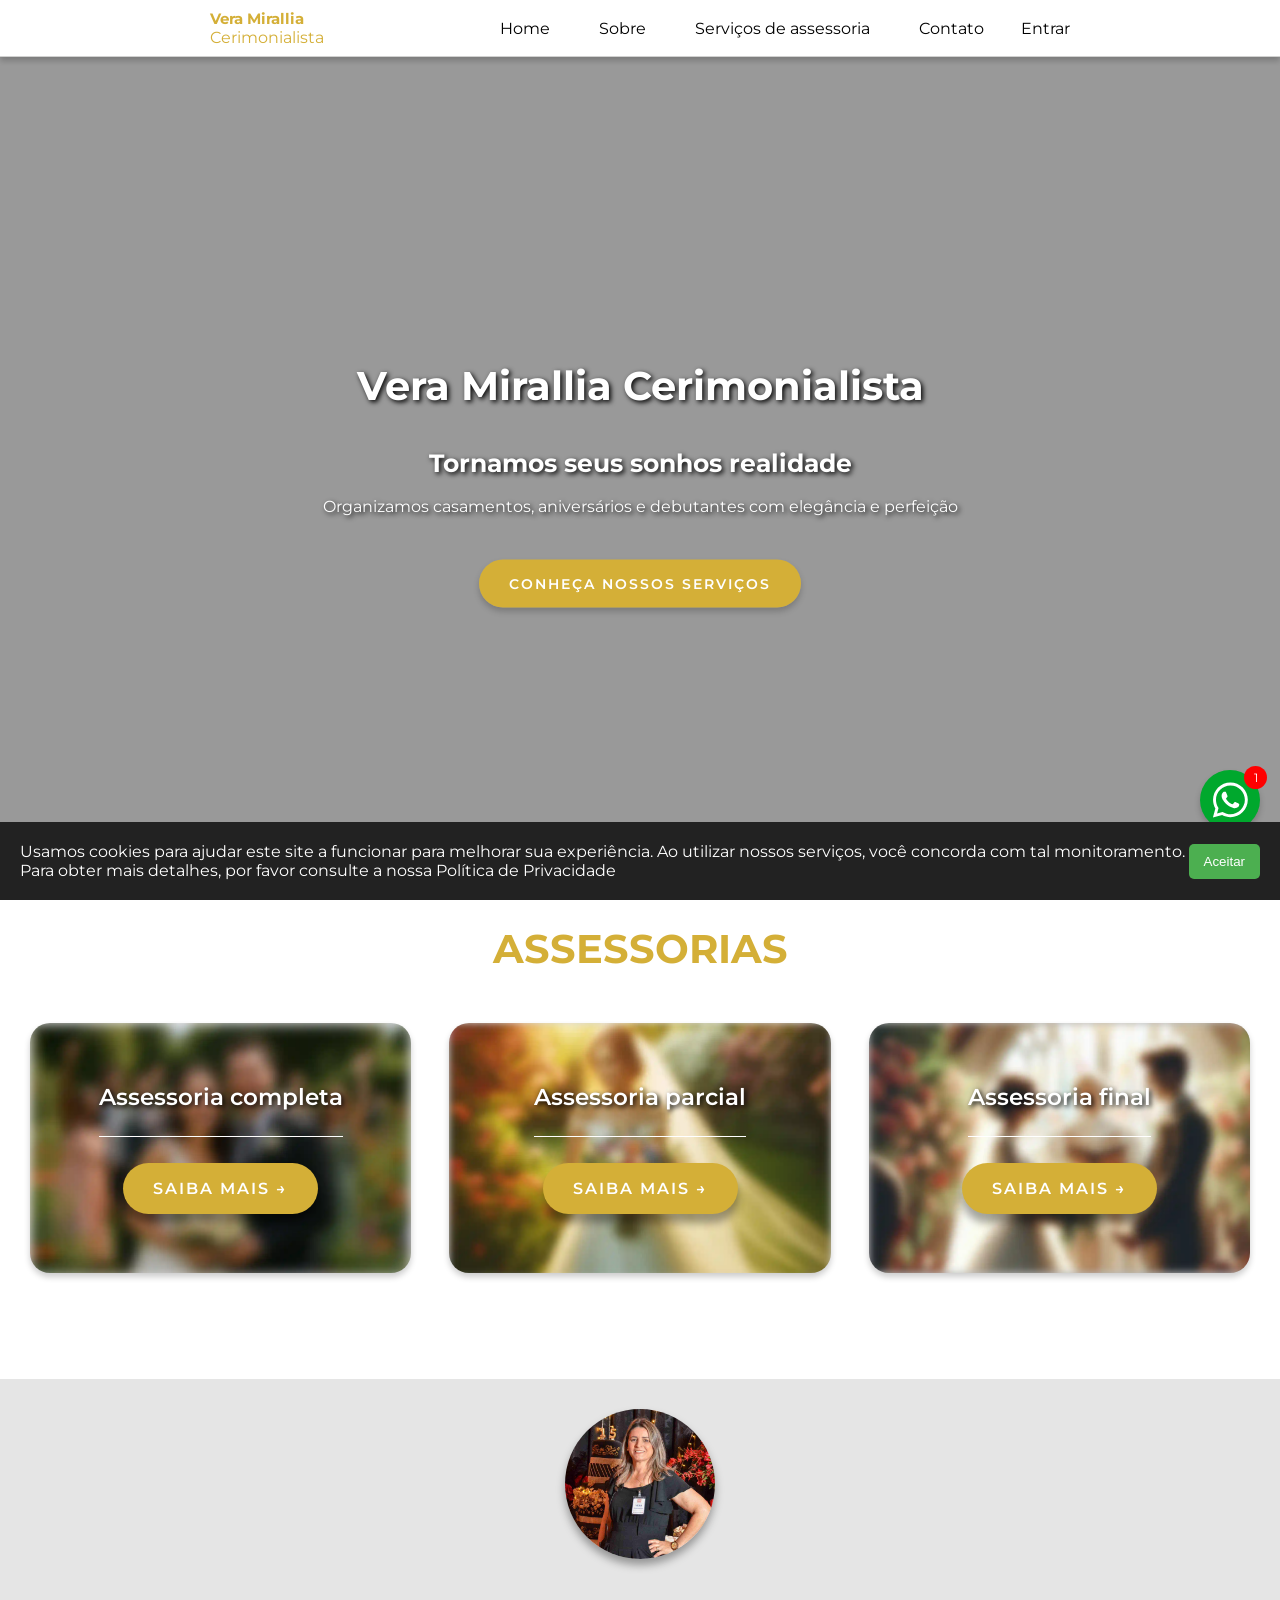
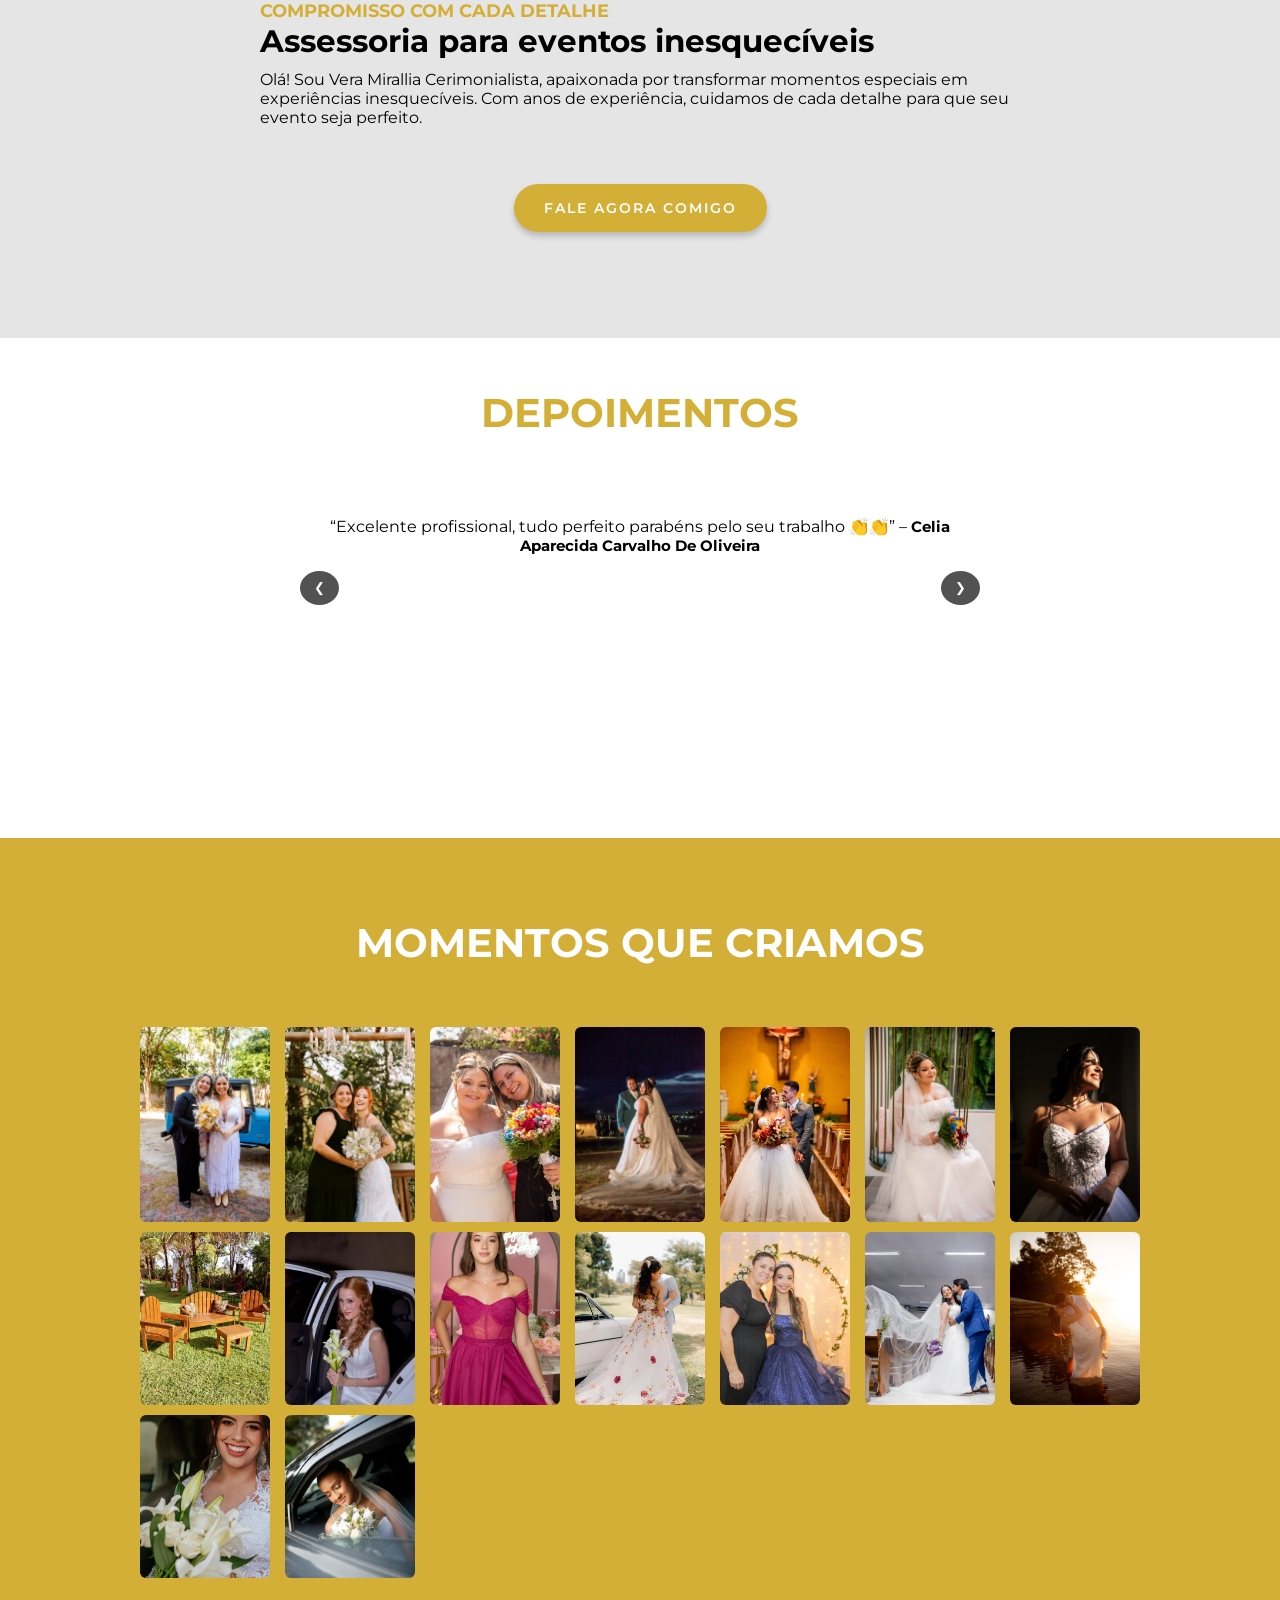
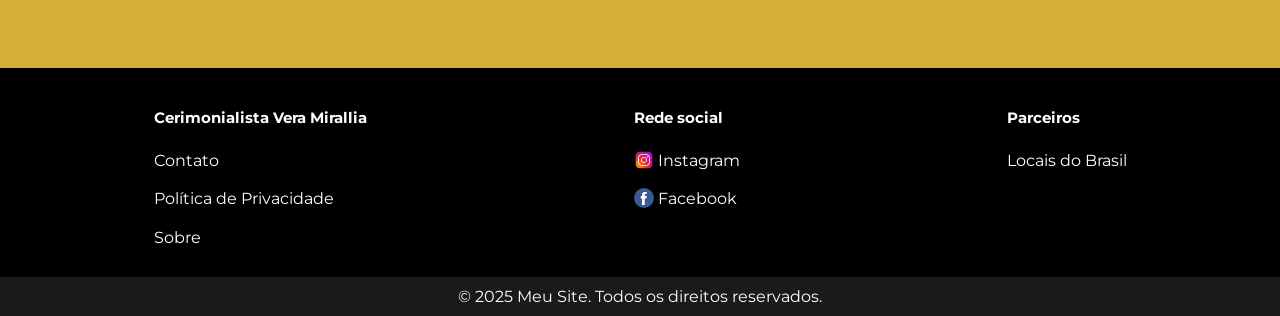
==== index.html @ 5ab693b9 "Upload via Cloudflare Worker" ====
<html lang="pt-BR"><head>
    <meta charset="UTF-8">
    <meta name="viewport" content="width=device-width, initial-scale=1.0">
    <title>Vera Mirallia Cerimonialista</title>
    <meta name="description" content="Cerimonialista Vera Mirallia. Cerimonialista Presidente Prudente - SP e região">
    <link rel="preconnect" href="https://fonts.googleapis.com">
    <link rel="preconnect" href="https://fonts.gstatic.com" crossorigin="">
    <link href="https://fonts.googleapis.com/css2?family=Cormorant+Garamond:ital,wght@0,700;1,700&amp;family=Montserrat:ital,wght@0,100..900;1,100..900&amp;display=swap" rel="stylesheet">
    <link rel="icon" href="/src/img/favicon.ico">
    <!-- Link para CSS externo -->
    <!-- <link rel="stylesheet" href="style.css"> -->
    <style>
        /* Reset básico */
        * {
            margin: 0;
            padding: 0;
            box-sizing: border-box;
            outline: 0;
            -webkit-tap-highlight-color: transparent;

        }

        a {
            text-decoration: none;
        }

        button {
            cursor: pointer;
        }



        body {
            font-family: "Montserrat", sans-serif;
            background: #fff;
            font-size-adjust: 0.52;
        }

        /* ====== NAVBAR ====== */
        header {
            border-bottom: solid #d1d1d0 1px;
            box-shadow: 0 4px 6px rgba(0, 0, 0, 0.2);
        }

        .navbar {
            color: #d4af37;
            background-color: #fff;
            display: flex;
            align-items: center;
            justify-content: space-between;
            padding: 9px 20px;
            position: sticky;
            top: 0;
            z-index: 2;
            max-width: 900px;
            margin: auto;
        }

        /* LOGO */
        .logo {
            font-size: 16px;
            width: 190px;
            color: #d4af37;
        }

        .logo b {
            display: block;
        }

        /* MENU LINKS */
        .menu {
            list-style: none;
            display: flex;
            gap: 25px;
        }

        .menu li a {
            color: #000;
            padding: 8px 12px;
        }

        .menu li a:hover {
            color: #d4af37;
            border-radius: 4px;
        }

        /* ÍCONE HAMBÚRGUER */
        .menu-icon {
            display: none;
            font-size: 28px;
            cursor: pointer;
            color: #000;
        }

        /* Checkbox oculto */
        #menu-toggle {
            display: none;
        }

        /* ====== MOBILE ====== */
        @media (max-width: 768px) {

            /* Esconde o menu padrão */
            .menu {
                position: absolute;
                top: 55px;
                left: 0;
                right: 0;
                background: #fff;
                flex-direction: column;
                gap: 0;
                display: none;
                box-shadow: 0px 9px 6px rgba(0, 0, 0, 0.3);
            }

            .menu li {
                padding: 15px;
                border-top: 1px solid #d6d6d6;
            }

            /* Mostra menu quando checkbox estiver marcado */
            #menu-toggle:checked+.menu-icon+.menu {
                display: flex;
            }

            /* Mostra o ícone hambúrguer */
            .menu-icon {
                display: block;
            }
        }






        .cards {
            display: flex;
            flex-direction: column;
            gap: 1cm;
            /* espaçamento entre cards */
            max-width: 1300px;
            margin: auto;
        }

        .cards div {
            width: 100%;
            height: 250px;
            box-shadow: 0 4px 6px rgba(0, 0, 0, 0.2);
        }





        .center {
            text-align: center;
        }

        .btn-saiba-mais {
            background-color: #d4af37;
            color: white;
            padding: 16px 30px;
            border-radius: 30px;
            text-decoration: none;
            font-weight: 600;
            border: none;
            box-shadow: 0 9px 9px rgb(0 0 0 / 35%);
            letter-spacing: 2px;
        }

        .btn {
            padding: 10px;
            border: solid #ffffff 3px;
            color: #fff;
            width: 250px;
            letter-spacing: 2px;
        }

        .btn-default {
            background-color: #d4af37;
            color: white;
            padding: 16px 30px;
            border-radius: 30px;
            text-decoration: none;
            font-weight: 600;
            box-shadow: 0 4px 6px rgba(0, 0, 0, 0.2);
            font-size: 14px;
            letter-spacing: 2px;
        }

        .cards div:nth-child(1) {
            background-color: rgb(240, 240, 240);
        }

        .cards div:nth-child(2) {
            background-color: rgb(219, 219, 219);
        }

        .cards div:nth-child(3) {
            background-color: rgb(187, 187, 187);
        }






        .btn-fixo {
            position: fixed;
            bottom: 70px;
            right: 20px;
            background-color: #00a82d;
            color: white;
            border: none;
            border-radius: 50%;
            width: 60px;
            height: 60px;
            font-size: 24px;
            box-shadow: 0 4px 6px rgba(0, 0, 0, 0.2);
            cursor: pointer;
            transition: background-color 0.3s ease;
            z-index: 2;
        }

        .btn-fixo img {
            margin: 10px auto auto auto;
            display: block;
        }

        .assessorias {

            padding: 30px;
            padding-bottom: 106px;
        }

        .assessorias h2 {
            font-size: 2.6em;
            margin-bottom: 50px;
            color: #d4af37;
        }

        .assessoria-completa {
            background-image: url(/src/img/assessoria-completa.webp);
            background-size: cover;
            color: #fff;
            display: flex;
            flex-direction: column;
            justify-content: center;
            align-items: center;
            border-radius: 20px;
        }

        .assessoria-parcial {
            background-image: url(/src/img/assessoria-parcial.webp);
            background-size: cover;
            color: #fff;
            display: flex;
            flex-direction: column;
            justify-content: center;
            align-items: center;
            border-radius: 20px;
        }

        .assessoria-final {
            background-image: url(/src/img/assessoria-final.webp);
            background-size: cover;
            color: #fff;
            display: flex;
            flex-direction: column;
            justify-content: center;
            align-items: center;
            border-radius: 20px;
        }

        .assessoria-completa h3,
        .assessoria-parcial h3,
        .assessoria-final h3 {
            border-bottom: solid #fff 1px;
            padding-bottom: 25px;
            margin-bottom: 26px;
            font-weight: 600;
            text-shadow: 2px 2px 5px rgb(0 0 0);
            font-size: 24px;
        }

        .slides {
            display: flex;
            transition: transform 0.5s ease-in-out;
            width: 100%;
        }

        .slider {
            width: 100%;
            max-width: 700px;
            overflow: hidden;
            position: relative;
            margin: auto;
            height: 500px;
        }

        .slider h2 {
            font-size: 2.6em;
            margin: 50px;
            color: #d4af37;
            text-align: center;
        }

        .review {
            min-width: 100%;
            padding: 30px;
            box-sizing: border-box;
            text-align: center;

        }

        /* Botões de navegação */
        .prev,
        .next {
            position: absolute;
            top: 50%;
            transform: translateY(-50%);
            background: rgb(0 0 0 / 68%);
            color: #fff;
            border: none;
            padding: 9px 14px 10px 14px;
            cursor: pointer;
            border-radius: 50%;
            z-index: 1;
        }

        .prev {
            left: 10px;
        }

        .next {
            right: 10px;
        }



        .portfolio {
            padding: 80px 10%;
            text-align: center;
            background-color: #d4af37;
        }

        .portfolio h2 {
            font-size: 2.6em;
            margin-bottom: 50px;
            color: #fff;
        }

        .portfolio-grid {
            display: grid;
            grid-template-columns: repeat(auto-fit, minmax(130px, 1fr));
            gap: 10px;
            padding: 10px;
            max-width: 1300px;
            margin: auto;
        }

        .portfolio-grid img {
            width: 130px;
            height: 100%;
            object-fit: cover;
            border-radius: 6px;
            cursor: pointer;
            transition: transform 0.2s, box-shadow 0.2s;
        }


        /* Lightbox (imagem ampliada) */
        .lightbox {
            display: none;
            position: fixed;
            z-index: 1000;
            top: 0;
            left: 0;
            width: 100%;
            height: 100%;
            background: rgba(0, 0, 0, 0.8);
            justify-content: center;
            align-items: center;
        }

        .lightbox img {
            max-width: 90%;
            max-height: 90%;
            border-radius: 10px;
            box-shadow: 0 0 25px rgba(0, 0, 0, 0.5);
        }

        /* Botão de fechar */
        .close {
            position: absolute;
            top: 30px;
            right: 40px;
            color: #fff;
            font-size: 40px;
            font-weight: bold;
            cursor: pointer;
            transition: color 0.2s;
        }

        .close:hover {
            color: #ff5050;
        }

        .ntf-wts {
            background-color: red;
            color: #fff;
            width: 23px;
            height: 23px;
            border-radius: 50%;
            font-size: 12px;
            display: flex;
            justify-content: center;
            align-items: center;
            top: -54px;
            right: -44px;
            position: relative;
            animation: chat_badge_in .5s cubic-bezier(.27, .9, .41, 1.28) 1 both;
        }

        @keyframes chat_badge_in {
            0% {
                opacity: 0;
                transform: translate3d(0, 50px, 0)
            }

            to {
                opacity: 1;
                transform: translateZ(0)
            }
        }


        /* The Modal (background) */
        .modal {
            display: none;
            /* Hidden by default */
            position: fixed;
            z-index: 1;
            left: 0;
            top: 0;
            width: 100%;
            height: 100%;
            overflow: auto;
            background-color: rgba(0, 0, 0, 0.5);
            /* Black with opacity */
        }

        /* Modal Content */
        .modal-content {
            background-color: #ede5dc;
            background-image: url(/src/img/fundo-whatsapp_11zon.webp);
            margin: calc(100% + 182px) auto;
            width: 80%;
            max-width: 500px;
            border-radius: 8px;
            padding-bottom: 2px;
            border-bottom-left-radius: 24px;
            border-bottom-right-radius: 24px;
        }

        .modal-head {
            height: 53px;
            background-color: #005e54;
            border-top-left-radius: 8px;
            border-top-right-radius: 8px;
            color: #fff;
            font-size: 20px;
            font-weight: 600;
            padding: 8px;
        }

        .modal-head strong {
            top: -8px;
            position: relative;
        }

        .modal-head img {}

        /* Close Button */
        .close-modal {
            color: #ffffff;
            float: right;
            font-weight: 400;
            cursor: pointer;
            font-size: 53px;
            line-height: 0.7;
        }

        #modal-whats a {
            background-color: #25d466;
            padding: 12px;
            border-radius: 20px;
            margin: 5px;
            color: #fff;
            font-weight: 600;
            align-items: center;
            display: flex;
        }

        .modal .msg {
            position: relative;
            min-width: 60px;
            max-width: calc(100% - 52px);
            padding: 13px 16px;
            margin: 0 18px 16px;
            border-radius: 14px;
            background: #fff;
            color: #877d7d;
            filter: drop-shadow(0 1px 2px rgba(0, 0, 0, .3));
            transform-origin: 0 50%;
            animation: msg_show .25s cubic-bezier(0, 0, .60, 1.20) 12ms both;
        }



        .modal .msg:after {
            position: absolute;
            content: "";
            width: 0;
            height: 0;
            border-style: solid;
        }

        .modal .msg:after {
            border-width: 0 21px 21px 0;
            border-color: transparent #fff transparent transparent;
            top: 0;
            left: -11px;
        }


        @keyframes msg_show {
            0% {
                transform: scale3d(0, 0, 0)
            }

            to {
                transform: scaleX(1)
            }
        }


        /* videos */
        /* Div container com vídeo */
        .video-background {
            position: relative;
            width: 100%;
            height: 80vh;
            /* altura da tela */
            overflow: hidden;
        }

        /* O vídeo ocupa toda a área */
        .video-background video {
            position: absolute;
            top: 50%;
            left: 50%;
            min-width: 100%;
            min-height: 100%;
            width: auto;
            height: auto;
            transform: translate(-50%, -50%);
            z-index: 0;
            object-fit: cover;
            /* garante que o vídeo cubra tudo */
        }

        /* Conteúdo sobre o vídeo */
        .video-content {
            position: relative;
            z-index: 1;
            color: white;
            text-align: center;
            top: 50%;
            transform: translateY(-50%);
        }

        .video-content p {
            font-size: 1em;
            margin-bottom: 60px;
            color: #fff;
            text-shadow: 2px 2px 5px rgb(0 0 0);
        }

        .video-content h2,
        h1 {
            color: #fff;
            font-size: 1.6em;
            text-shadow: 2px 2px 5px rgb(0 0 0);
        }

        h1 {
            font-size: 2.6em;
        }

        /* Camada escura opcional para melhorar a legibilidade */
        .overlay {
            position: absolute;
            top: 0;
            left: 0;
            width: 100%;
            height: 100%;
            background: rgba(0, 0, 0, 0.4);
            z-index: 1;
        }


        @media screen and (min-width: 768px) {

            .cards {
                flex-direction: row;
            }

            .video-background {
                height: 93vh;
            }
        }

        .sobre {
            background-color: #e5e5e5;
            padding: 30px;
            padding-bottom: 106px;
        }

        .sobre h2 {
            font-size: 2em;
            margin-bottom: 10px;
        }

        .sobre h3 {
            color: #d4af37;

        }

        .sobre img {
            margin: auto;
            display: block;
            border-radius: 50%;
            margin-bottom: 40px;
            box-shadow: 0 6px 9px rgb(0 0 0 / 35%);
        }

        .sobre div {
            max-width: 761px;
            margin: auto;
        }

        .btn-center {
            margin: auto;
            display: table;
        }


        footer a img {
            position: relative;
            top: 4px
        }

        .footer {
            display: flex;
            flex-direction: column;
            background-color: #000;
            color: #fff;
            padding: 20px;
        }

        .footer a {
            color: #fff;
        }

        .footer .item {
            padding-top: 20px;
        }

        .footer ul {
            list-style: none;
            line-height: 2.4;
        }

        .footer strong {
            display: block;
            padding-bottom: 15px;
        }

        footer p {
            background-color: #1a1a1a;
            color: #fff;
            text-align: center;
            padding: 10px;
        }

        @media screen and (min-width: 768px) {

            .footer {
                display: flex;
                flex-direction: row;
                justify-content: space-around;
            }
        }

        /* btn whats */
        .modal {
            display: none;
            position: fixed;
            z-index: 1;
            left: 0;
            top: 0;
            width: 100%;
            height: 100%;
            overflow: auto;
            background-color: rgba(0, 0, 0, 0.5);
        }

        .modal-content {
            background-color: #ede5dc;
            background-image: url(/src/img/fundo-whatsapp_11zon.webp);
            margin: 70px auto;
            width: 80%;
            max-width: 500px;
            border-radius: 8px;
            padding-bottom: 2px;
            border-bottom-left-radius: 24px;
            border-bottom-right-radius: 24px;
        }

        .modal-head {
            height: 53px;
            background-color: #005e54;
            border-top-left-radius: 8px;
            border-top-right-radius: 8px;
            color: #fff;
            font-size: 20px;
            font-weight: 600;
            padding: 8px;
        }

        .modal .msg:after {
            border-width: 0 21px 21px 0;
            border-color: transparent #fff transparent transparent;
            top: 0;
            left: -11px;
        }

        .modal .msg:after {
            position: absolute;
            content: "";
            width: 0;
            height: 0;
            border-style: solid;
        }

        .modal .msg {
            position: relative;
            min-width: 60px;
            max-width: calc(100% - 52px);
            padding: 13px 16px;
            margin: 0 18px 16px;
            border-radius: 14px;
            background: #fff;
            color: #877d7d;
            filter: drop-shadow(0 1px 2px rgba(0, 0, 0, .3));
            transform-origin: 0 50%;
            animation: msg_show .25s cubic-bezier(0, 0, .60, 1.20) 12ms both;
        }

        #modal-whats a {
            background-color: #25d466;
            padding: 12px;
            border-radius: 20px;
            margin: 5px;
            color: #fff;
            font-weight: 600;
            align-items: center;
            display: flex;
        }

        .modal-head strong {
            top: -8px;
            position: relative;
        }

        .close-modal {
            color: #ffffff;
            float: right;
            font-weight: 400;
            cursor: pointer;
            font-size: 53px;
            line-height: 0.7;
        }

      


        .ntf-wts {
            background-color: red;
            color: #fff;
            width: 23px;
            height: 23px;
            border-radius: 50%;
            font-size: 12px;
            display: flex;
            justify-content: center;
            align-items: center;
            top: -54px;
            right: -44px;
            position: relative;
            animation: chat_badge_in .5s cubic-bezier(.27, .9, .41, 1.28) 1 both;
        }

        @keyframes msg_show {
            0% {
                transform: scale3d(0, 0, 0)
            }

            to {
                transform: scaleX(1)
            }
        }

          .dropdown-content {
            display: none;
            min-width: 120px;
            z-index: 1;
            list-style: none;
            background: #eeeeee;
        }

        .dropdown-content li {
            display: block;
            text-decoration: none;
            color: #000;
            cursor: pointer;
        }

        #dropdownButton {
            background: transparent;
            border: none;
            top: -2px;
            position: relative;
            padding: 14px;

        }

        #dropdownButton img {
            position: relative;
            top: 3px;
            left: -4px;
        }

        .abreviar {
            white-space: nowrap;
            overflow: hidden;
            text-overflow: ellipsis;
            max-width: 120px;
            display: inline-block;
        }

        #dropdownButton::after {
            color: #ccc;
            content: "\203a";
            transform: rotate(90deg);
            display: inline-block;
            margin-left: 12px;
            font-size: 21px;
            top: -3px;
            position: relative;
        }

        #login {
            padding: 0;
        }
      #login a {
    padding-left: 17px;
    margin: 9px;
    display: block;
}
        @media (min-width: 768px) {
            #login a{
                padding: 0;
                margin: 0;
            }
            .abreviar {
                max-width: 73px;
            }

            #dropdownButton {
                padding: 0;
            }

            #dropdownButton {
                top: -6px
            }

            .dropdown-content {
                position: absolute;
            }

            .dropdown-content li {
                padding: 10px;
            }
        }
    </style>
    <link rel="stylesheet" href="/src/css/edit.css" as="style" onload="this.onload=null;this.rel='stylesheet'">
    <noscript>
        <link rel="stylesheet" href="/src/css/edit.css">
    </noscript>
    <script src="https://accounts.google.com/gsi/client" async="" defer=""></script>

<!-- Google tag (gtag.js) -->
<script async="" src="https://www.googletagmanager.com/gtag/js?id=G-8GQM31RK63"></script>
<script>
  window.dataLayer = window.dataLayer || [];
  function gtag(){dataLayer.push(arguments);}
  gtag('js', new Date());

  gtag('config', 'G-8GQM31RK63');
</script>
</head>

<body>
    <!-- Cabeçalho do site -->
    <header>
        <nav class="navbar">
            <a href="/" class="logo" title="Vera Mirallia Cerimonialista"><b>Vera Mirallia</b>Cerimonialista</a>
            <input type="checkbox" id="menu-toggle">
            <label for="menu-toggle" class="menu-icon">☰</label>

            <ul class="menu">
                <li><a href="/">Home</a></li>
                <li><a href="/sobre">Sobre</a></li>
                <li><a href="/servicos-de-assessoria.html">Serviços de assessoria</a></li>
                <li><a href="/contato">Contato</a></li>
                <li id="login"><a href="/entrar?ref=/">Entrar</a></li>
            </ul>
        </nav>
    </header>

    <!-- Seção principal -->
    <main>

        <div class="video-background">
            <video autoplay="" muted="" loop="" playsinline="">
                <source src="/src/video/_1de667fe-02fa-46d3-9865-5813eb5f6408.mp4" type="video/mp4">
                Seu navegador não suporta vídeos em HTML5.
            </video>

            <div class="overlay"></div>

            <div class="video-content">
                <h1 class="">Vera Mirallia Cerimonialista</h1>
                <br>
                <br>
                <h2 class="">Tornamos seus sonhos realidade</h2>
                <br>
                <p class="">Organizamos casamentos, aniversários e debutantes com elegância e perfeição</p>
                <a href="/servicos-de-assessoria.html" title="Conheça nossos serviços" class="btn-default">CONHEÇA
                    NOSSOS
                    SERVIÇOS</a>
                <br>
            </div>
        </div>



        <section class="assessorias">
            <h2 class="center">ASSESSORIAS</h2>
            <div class="cards">
                <div class="assessoria-completa">
                    <h3 class="center">Assessoria completa</h3>
                    <a href="https://api.whatsapp.com/send/?phone=5518997762182&amp;text=Olá Vera Lucia Mirallia!. Tenho interesse em ASSESSORIA COMPLETA para meu evento. Podemos conversar?" target="_blank" title="Assessoria completa" class="btn-saiba-mais">SAIBA MAIS →</a>
                </div>
                <div class="assessoria-parcial">
                    <h3 class="center">Assessoria parcial</h3>
                    <a href="https://api.whatsapp.com/send/?phone=5518997762182&amp;text=Olá Vera Lucia Mirallia!. Tenho interesse em ASSESSORIA PARCIAL para meu evento. Podemos conversar?" target="_blank" title="Assessoria parcial" class="btn-saiba-mais">SAIBA MAIS →</a>
                </div>
                <div class="assessoria-final">
                    <h3 class="center">Assessoria final</h3>
                    <a href="https://api.whatsapp.com/send/?phone=5518997762182&amp;text=Olá Vera Lucia Mirallia!. Tenho interesse em ASSESSORIA FINAL para meu evento. Podemos conversar?" target="_blank" title="Assessoria final" class="btn-saiba-mais">SAIBA MAIS →</a>

                </div>
            </div>

        </section>
        <section class="sobre">
            <img src="/src/img/Vera Mirallia Cerimonialista.jpg" width="150" height="150" alt="Vera Mirallia Cerimonialista">
            <div>
                <h3>COMPROMISSO COM CADA DETALHE</h3>
                <h2>Assessoria para eventos inesquecíveis</h2>
                <p class="">Olá! Sou Vera Mirallia Cerimonialista, apaixonada por transformar momentos especiais em experiências inesquecíveis. Com anos de experiência, cuidamos de cada detalhe para que seu evento seja perfeito. </p>
            </div>

            <br><br><br>
            <a href="https://api.whatsapp.com/send/?phone=5518997762182&amp;text=Olá Vera Lucia Mirallia! Visitei seu site e queria mais informações sobre assessoria" target="_blank" title="FALE AGORA COMIGO" class="btn-default btn-center">FALE AGORA COMIGO</a>
        </section>

        <section class="slider">
            <h2>DEPOIMENTOS</h2>
            <div class="slides" id="slides" style="transform: translateX(-600%);">

                <div class="review">
                    <p>“Tive a felicidade de ter a Vera cuidando do meu casamento, e só tenho a agradecer! Desde o
                        início,
                        foi atenciosa, organizada e sempre pronta para nos orientar em cada detalhe. No grande dia, me
                        senti
                        totalmente tranquila, porque sabia que estava em boas mãos. Tudo saiu ainda melhor do que
                        sonhamos,
                        e isso se deve ao carinho e dedicação dela e de sua equipe. Recomendo de olhos fechados!” –
                        <b>Ana
                            Caroline Alves</b>
                    </p>
                </div>
                <div class="review">
                    <p>“A Vera é uma pessoa incrível ! Respeitou minhas vontades e deu dicas valiosas! Recebemos muitos
                        elogios do trabalho dela e toda sua equipe, desde a cordialidade com os convidados à organização
                        da
                        festa. Minhas amigas que ainda vão casar já querem ela como cerimonialista também! Sou muito
                        grata
                        pela parceria nesse momento tão único e especial!” – <b>Juliana Oliveira</b></p>
                </div>
                <div class="review">
                    <p>“Maravilhosa!!!!! Deus abençoe grandemente a vida da Vera, atenciosa do começo ao fim, ela fez
                        tudo e
                        mais um pouco. Não tenho palavras para expressar o tamanho da minha gratidão por toda ajuda, a
                        equipe é impecável! É a melhor que temos. 🥰🤍” – <b>Stephanie Dias</b></p>
                </div>
                <div class="review">
                    <p>“Vera é maravilhosa, obrigada por todo carinho comigo e com minha família, ocorreu tudo como
                        planejado graças a sua organização com os os colaboradores e com roteiro super organizado, sem
                        nenhuma dor de cabeça para os noivos pudessem aproveitar o máximo !
                        Trabalho maravilhoso super recomendo ❤️” – <b>Edimara Goncalves</b></p>
                </div>
                <div class="review">
                    <p>“Maravilhoso!! Amei!! Cada detalhe da experiência de uma noiva com recepção, acolhimento e
                        entrada!!
                        Obrigado pelo carinho e atenção de um dia especial que ficará guardado para sempre em nossos
                        corações!!🎊✨️🎉🥰❤️❤️❤️❤️💯” – <b>Mayla Figueiredo</b></p>
                </div>
                <div class="review">
                    <p>“Eu e meu marido indicamos a Vera com certeza, pelo seu comprometimento com nós cliente,
                        prestativa e
                        com ideias novas para a cerimônia!! Sua equipe é responsável do começo ao final da festa meus
                        convidados elogiaram o trabalho da equipe e vcs tem um diferencial com cuidados pessoal com nós
                        os
                        noivos sempre prezando pela nossa aparência e bem estar !! Muito obrigada bjos Rosilaine e
                        Hilário
                        ♥️🙏🏻” – <b>Rosilaine Aparecida Scatolon de Oliveira</b></p>
                </div>
                <div class="review">
                    <p>“Excelente profissional, tudo perfeito parabéns pelo seu trabalho 👏👏” –
                        <b>Celia Aparecida Carvalho De Oliveira</b>
                    </p>
                </div>

            </div>
            <button class="prev" onclick="prevSlide()">❮</button>
            <button class="next" onclick="nextSlide()">❯</button>
        </section>

        <script>
            const slides = document.getElementById('slides');
            const totalSlides = slides.children.length;
            let index = 0;

            function showSlide(i) {
                slides.style.transform = `translateX(-${i * 100}%)`;
            }

            function nextSlide() {
                index = (index + 1) % totalSlides;
                showSlide(index);
            }

            function prevSlide() {
                index = (index - 1 + totalSlides) % totalSlides;
                showSlide(index);
            }

            // Scroll automático a cada 3 segundos
            let autoSlide = setInterval(nextSlide, 3000);

            // Pausar ao passar o mouse
            const slider = document.querySelector('.slider');
            slider.addEventListener('mouseenter', () => clearInterval(autoSlide));
            slider.addEventListener('mouseleave', () => {
                autoSlide = setInterval(nextSlide, 3000);
            });
        </script>

        <section class="portfolio">
            <h2>MOMENTOS QUE CRIAMOS</h2>
            <div class="portfolio-grid">
                <span><img src="/src/img/eventos/evento-1.jfif" loading="lazy" alt="Evento 1"></span>
                <span><img src="/src/img/eventos/evento-2.jfif" loading="lazy" alt="Evento 2"></span>
                <span><img src="/src/img/eventos/evento-3.jfif" loading="lazy" alt="Evento 3"></span>
                <span><img src="/src/img/eventos/evento-4.jfif" loading="lazy" alt="Evento 4"></span>
                <span><img src="/src/img/eventos/evento-5.jfif" loading="lazy" alt="Evento 5"></span>
                <span><img src="/src/img/eventos/evento-6.jfif" loading="lazy" alt="Evento 6"></span>
                <span><img src="/src/img/eventos/evento-7.jpg" loading="lazy" alt="Evento 7"></span>
                <span><img src="/src/img/eventos/evento-8.webp" loading="lazy" alt="Evento 8"></span>
                <span><img src="/src/img/eventos/evento-9.webp" loading="lazy" alt="Evento 9"></span>
                <span><img src="/src/img/eventos/evento-10.webp" loading="lazy" alt="Evento 10"></span>
                <span><img src="/src/img/eventos/evento-11.webp" loading="lazy" alt="Evento 11"></span>
                <span><img src="/src/img/eventos/evento-12.webp" loading="lazy" alt="Evento 12"></span>
                <span><img src="/src/img/eventos/evento-13.webp" loading="lazy" alt="Evento 13"></span>
                <span><img src="/src/img/eventos/evento-14.jpg" loading="lazy" alt="Evento 14"></span>
                <span><img src="/src/img/eventos/evento-15.webp" loading="lazy" alt="Evento 15"></span>
                <span><img src="/src/img/eventos/evento-16.jpg" loading="lazy" alt="Evento 16"></span>
        </div></section>
        <!-- Lightbox -->
        <div class="lightbox" id="lightbox">
            <span class="close" id="close">×</span>
            <img id="lightbox-img" src="" alt="Imagem ampliada">
        </div>
        <script>
            function EventoFotos() {
                const images = document.querySelectorAll('.portfolio-grid img');
                const lightbox = document.getElementById('lightbox');
                const lightboxImg = document.getElementById('lightbox-img');
                const closeBtn = document.getElementById('close');

                images.forEach(img => {
                    img.addEventListener('click', () => {
                        lightbox.style.display = 'flex';
                        lightboxImg.src = img.src;//.replace('/300/200', '/1200/800'); // versão maior
                    });
                });

                closeBtn.addEventListener('click', () => {
                    lightbox.style.display = 'none';
                });

                lightbox.addEventListener('click', (e) => {
                    if (e.target === lightbox) {
                        lightbox.style.display = 'none';
                    }
                });
            }
            EventoFotos();
        </script>

    </main>
    <div id="modal-whats" class="modal">
        <!-- Modal content -->
        <div class="modal-content">
            <div class="modal-head">
                <img src="/src/img/whatsapp_btn.svg" loading="lazy" alt="WhatsApp Chat" width="35" height="35"><strong>
                    WhatsApp</strong>
                <span class="close-modal">×</span>
            </div>
            <br>
            <p class="msg">Olá! Vamos falar sobre seu evento?</p>
            <a href="https://api.whatsapp.com/send/?phone=5518997762182&amp;text=Olá Vera Lucia Mirallia! Visitei seu site e queria mais informações sobre assessoria" title="Falar agora no Whatsapp" target="_blank">
                <img src="/src/img/whatsapp_btn.svg" loading="lazy" alt="WhatsApp Chat" width="35" height="35">
                &nbsp;Falar agora no Whatsapp
            </a>
        </div>
    </div>
    <div id="btn-whatsapp" class="btn-fixo">
        <img src="/src/img/whatsapp_btn.svg" loading="lazy" width="40" height="40" alt="Enviar WhatsApp">
    </div>
    <div id="editor" class="modal-edit" data-pagina="index.html" style="display: none;">
        <div class="modal-edit-content">
            <textarea rows="20" id="textEdit"></textarea>
            <label>&nbsp;&nbsp;&nbsp;Visualização:</label>
            <div id="visualizacao" style="margin:10px;"></div>
            <br><br>
            <div class="btn-container">
                <button type="button" class="btn-cancelar" onclick="Cancelar()">Cancelar</button>
                <button type="button" class="btn-atualizar" id="Atualizar">Atualizar</button>
            </div>
        </div>
    </div>
    <button type="button" class="btn-salvar" id="salvar" style="">Salvar alteração</button>
    <script type="module">
        import { AtualizarConteudo } from '/src/js/a-teste-edit-module.js';

        (async () => {
            await AtualizarConteudo();
        })();
    </script>
    <script src="/src/js/a-teste-edit.js"></script>
    <!-- Rodapé -->
    <footer>
        <div class="footer">
            <div class="item">
                <strong>Cerimonialista Vera Mirallia</strong>
                <ul>
                    <li>
                        <a href="/contato" title="Contato">Contato</a>
                    </li>
                    <li>
                        <a href="/politica-de-privacidade" title="Política de Privacidade">Política de Privacidade</a>
                    </li>
                    <li>
                        <a href="/sobre" title="Sobre">Sobre</a>
                    </li>
                </ul>
            </div>
            <div class="item">
                <strong>Rede social</strong>
                <ul>
                    <li>
                        <a href="https://www.instagram.com/mirallia.cerimonialista" target="_blank" title="Instagram">
                            <img src="/src/img/instagram_icon.svg" loading="lazy" width="20" height="20" alt="Instagram">
                            Instagram</a>
                    </li>
                    <li>
                        <a href="https://www.facebook.com/vera.mirallia/" target="_blank" title="Facebook">
                            <img src="/src/img/facebook.svg" loading="lazy" width="20" height="20" alt="Facebook">
                            Facebook
                        </a>
                    </li>
                </ul>
            </div>
            <div class="item">
                <strong>Parceiros</strong>
                <ul>
                    <li>
                        <a href="https://www.locaisdobrasil.com.br" target="_blank" title="Locais do Brasil">
                            Locais do Brasil</a>
                    </li>
                </ul>
            </div>
        </div>
        <p>© 2025 Meu Site. Todos os direitos reservados.</p>
    </footer>
    <script src="/src/js/script.js"></script>
<style>
    #cookieModal {
      position: fixed;
      bottom: 0;
      left: 0;
      width: 100%;
      background: #222;
      color: #fff;
      padding: 20px;
      display: none;
      justify-content: space-between;
      align-items: center;
      z-index: 9999;
    }
#cookieModal a{
    color: #fff;
}
    #cookieModal button {
      background: #4CAF50;
      border: none;
      padding: 10px 15px;
      color: white;
      cursor: pointer;
      border-radius: 5px;
    }
  </style>
<div id="cookieModal" style="display: none;">
  <span>Usamos cookies para ajudar este site a funcionar para melhorar sua experiência. Ao utilizar nossos serviços, você concorda com tal monitoramento. Para obter mais detalhes, por favor consulte a nossa <a href="/politica-de-privacidade" title="Política de Privacidade">Política de Privacidade</a></span>
  <button id="acceptCookies">Aceitar</button>
</div>
<script>
  // Função para criar cookie
  function setCookie(name, value, days) {
    let expires = "";
    if (days) {
      let date = new Date();
      date.setTime(date.getTime() + (days * 24 * 60 * 60 * 1000));
      expires = "; expires=" + date.toUTCString();
    }
    document.cookie = name + "=" + value + "; path=/" + expires;
  }

  // Função para ler cookie
  function getCookie(name) {
    let nameEQ = name + "=";
    let ca = document.cookie.split(';');
    for(let i = 0; i < ca.length; i++) {
      let c = ca[i].trim();
      if (c.indexOf(nameEQ) === 0) return c.substring(nameEQ.length);
    }
    return null;
  }

  // Verifica se já aceitou
  window.onload = function() {
    if (!getCookie("cookies_accepted")) {
      document.getElementById("cookieModal").style.display = "flex";
    }
  }

  // Clique no botão
  document.getElementById("acceptCookies").onclick = function() {
    setCookie("cookies_accepted", "true", 365);
    document.getElementById("cookieModal").style.display = "none";
  }
</script>




</body></html>
---- src/css/edit.css ----
.modal-edit {
      display: none;
      position: fixed;
      z-index: 2;
      left: 0;
      top: 0;
      width: 100%;
      height: 100%;
      overflow: auto;
      background-color: rgba(0, 0, 0, 0.5);
  }

  .modal-edit-content {
      background-color: #ede5dc;
      margin: 70px auto;
      width: 100%;
      height: auto;
      max-width: 600px;
      border-radius: 3px;
      padding-bottom: 2px;
      position: relative;

  }

  .modal-edit textarea {
      width: calc(100% - 20px);
      margin: 10px;
  }

  .btn-edit {
      border: solid gray 1px;
      background: #fffcfc;
      border-radius: 20px;
      cursor: pointer;
      padding: 5px;
      margin: 0;
      height: 37px;
          width: 37px;
      line-height: 0;
      position: absolute;
  }



  .btn-edit img {
      pointer-events: none;
  }

  .btn-container {
      position: absolute;
      bottom: 10px;
      left: 10px;
      display: flex;
      justify-content: space-between;
      width: calc(100% - 20px);
  }

  .btn-cancelar {
      background-color: rgb(241, 59, 59);
      color: #fff;
      padding: 10px;
      border: none;
      border-radius: 5px;
  }

  .btn-salvar {
      position: fixed;
      width: 134px;
      bottom: 20px;
      left: 50%;
      transform: translateX(-50%);
      background-color: rgb(3, 143, 66);
      color: #fff;
      padding: 10px;
      border: none;
      border-radius: 5px;
          z-index: 99999;
      display: none;
  }

  .btn-atualizar {
      background-color: rgb(0, 119, 230);
      color: #fff;
      padding: 10px;
      border: none;
      border-radius: 5px;
  }

  .portfolio-grid div {
      background: #fff;
      border-radius: 73px;
      height: 121px;
      width: 121px;
      margin: auto;
      cursor: pointer;
  }

  .portfolio-grid span {
      position: relative;
  }

  .portfolio-grid button {
      position: absolute;
      top: 8px;
      right: 8px;
      width: 40px;
      height: 40px;
      font-size: 18px;
      border-radius: 50px;
      border: none;
      box-shadow: 0 6px 9px rgb(0 0 0 / 35%);
  }

  .upload-btn {
      background-image: url(/src/img/add-photo.svg);
      width: 100px;
      height: 100px;
      display: block;
      background-repeat: no-repeat;
      background-size: cover;
      margin: auto;
      position: relative;
      top: 11px;
      cursor: pointer;
  }

  .btn-enviar-foto {
      background-image: url(/src/img/save.svg);
      background-repeat: no-repeat;
      background-size: cover;
      width: 100px;
      height: 100px;
      background-color: transparent;
      border: none;
  }
---- src/css/edit.css ----
.modal-edit {
      display: none;
      position: fixed;
      z-index: 2;
      left: 0;
      top: 0;
      width: 100%;
      height: 100%;
      overflow: auto;
      background-color: rgba(0, 0, 0, 0.5);
  }

  .modal-edit-content {
      background-color: #ede5dc;
      margin: 70px auto;
      width: 100%;
      height: auto;
      max-width: 600px;
      border-radius: 3px;
      padding-bottom: 2px;
      position: relative;

  }

  .modal-edit textarea {
      width: calc(100% - 20px);
      margin: 10px;
  }

  .btn-edit {
      border: solid gray 1px;
      background: #fffcfc;
      border-radius: 20px;
      cursor: pointer;
      padding: 5px;
      margin: 0;
      height: 37px;
          width: 37px;
      line-height: 0;
      position: absolute;
  }



  .btn-edit img {
      pointer-events: none;
  }

  .btn-container {
      position: absolute;
      bottom: 10px;
      left: 10px;
      display: flex;
      justify-content: space-between;
      width: calc(100% - 20px);
  }

  .btn-cancelar {
      background-color: rgb(241, 59, 59);
      color: #fff;
      padding: 10px;
      border: none;
      border-radius: 5px;
  }

  .btn-salvar {
      position: fixed;
      width: 134px;
      bottom: 20px;
      left: 50%;
      transform: translateX(-50%);
      background-color: rgb(3, 143, 66);
      color: #fff;
      padding: 10px;
      border: none;
      border-radius: 5px;
          z-index: 99999;
      display: none;
  }

  .btn-atualizar {
      background-color: rgb(0, 119, 230);
      color: #fff;
      padding: 10px;
      border: none;
      border-radius: 5px;
  }

  .portfolio-grid div {
      background: #fff;
      border-radius: 73px;
      height: 121px;
      width: 121px;
      margin: auto;
      cursor: pointer;
  }

  .portfolio-grid span {
      position: relative;
  }

  .portfolio-grid button {
      position: absolute;
      top: 8px;
      right: 8px;
      width: 40px;
      height: 40px;
      font-size: 18px;
      border-radius: 50px;
      border: none;
      box-shadow: 0 6px 9px rgb(0 0 0 / 35%);
  }

  .upload-btn {
      background-image: url(/src/img/add-photo.svg);
      width: 100px;
      height: 100px;
      display: block;
      background-repeat: no-repeat;
      background-size: cover;
      margin: auto;
      position: relative;
      top: 11px;
      cursor: pointer;
  }

  .btn-enviar-foto {
      background-image: url(/src/img/save.svg);
      background-repeat: no-repeat;
      background-size: cover;
      width: 100px;
      height: 100px;
      background-color: transparent;
      border: none;
  }
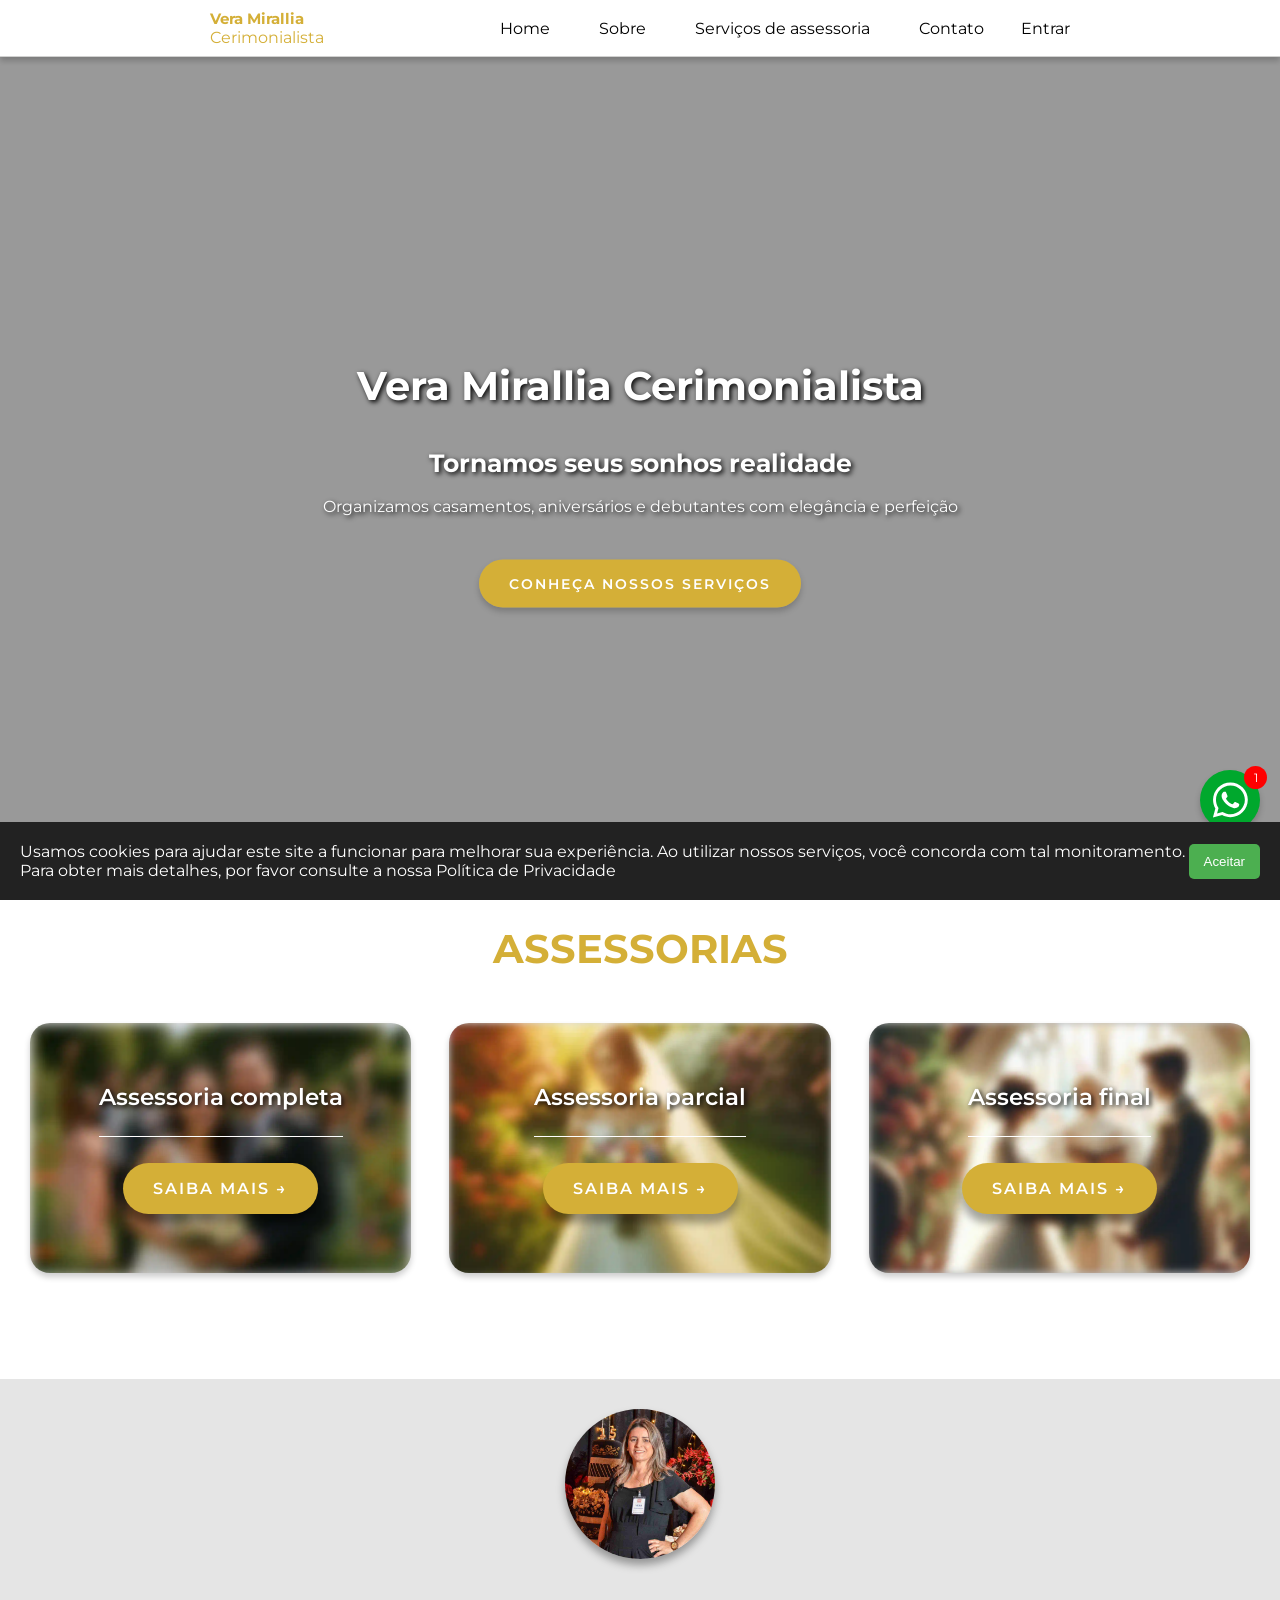
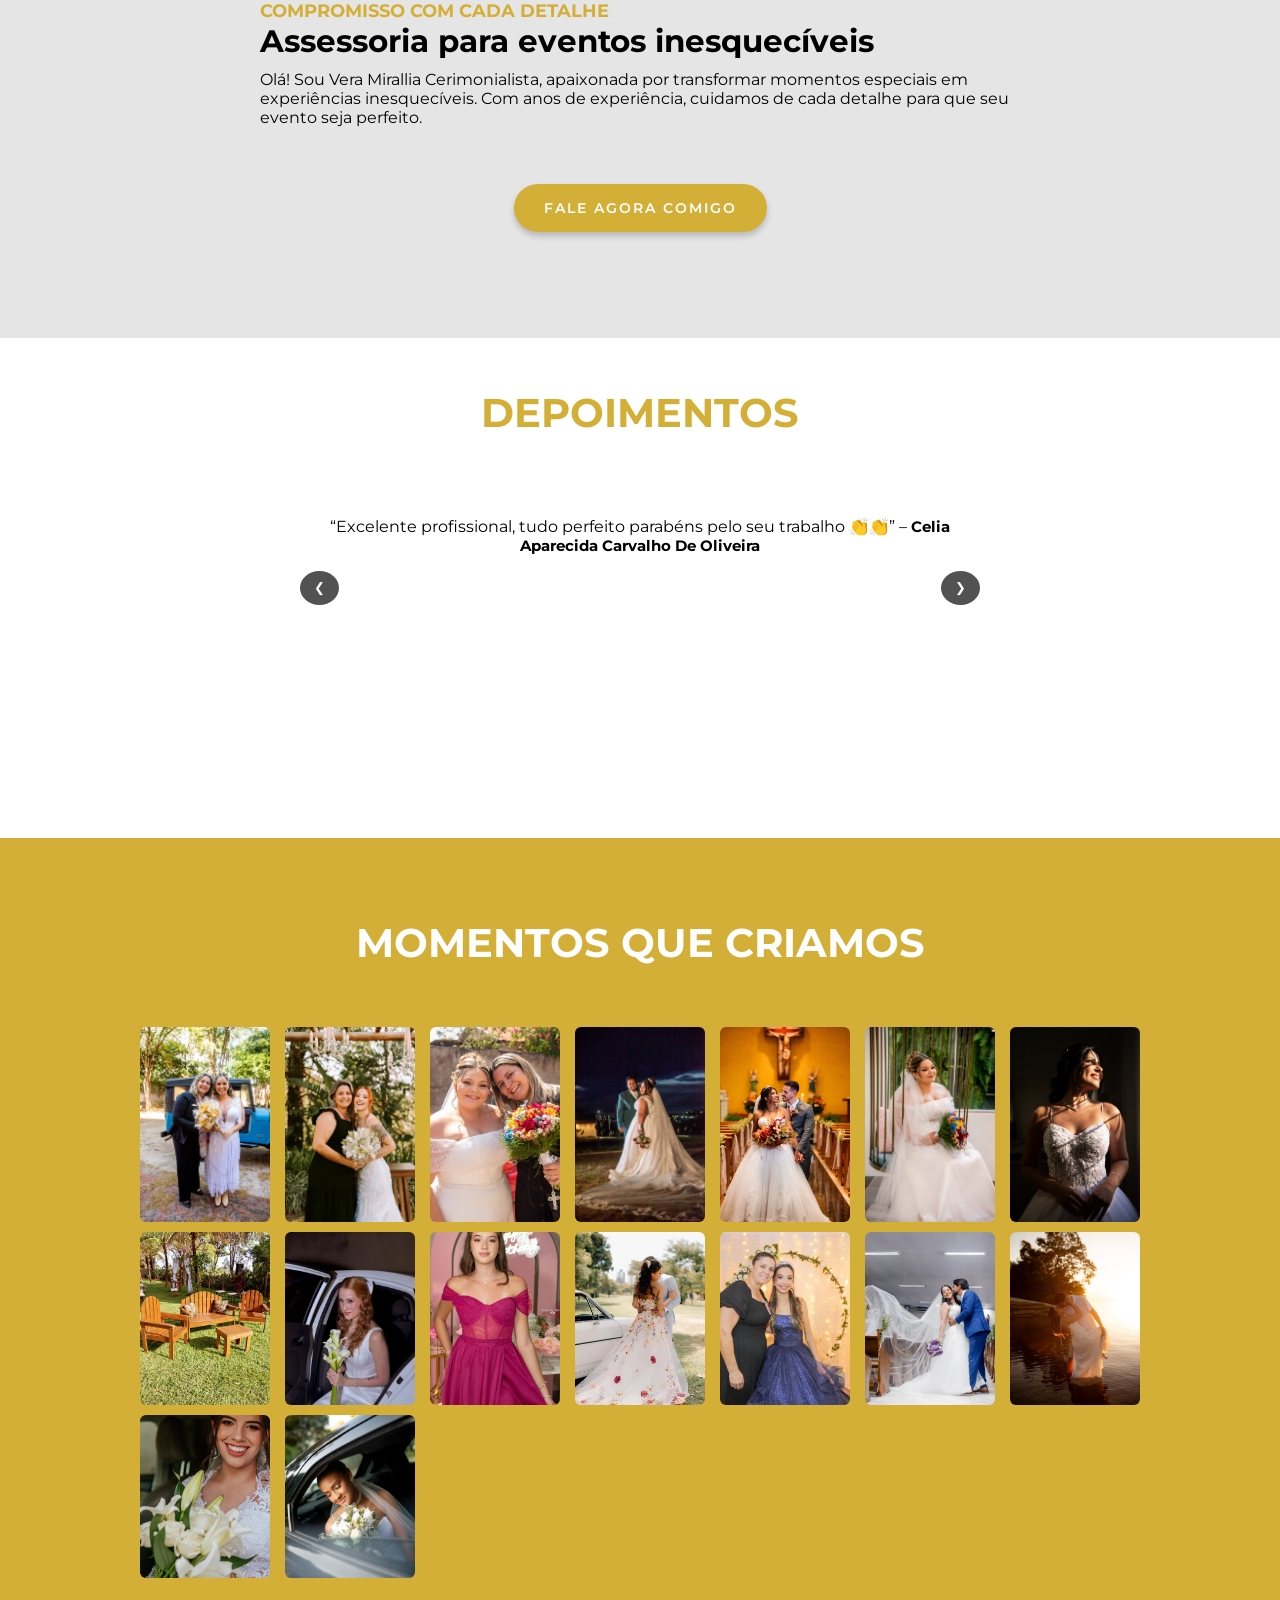
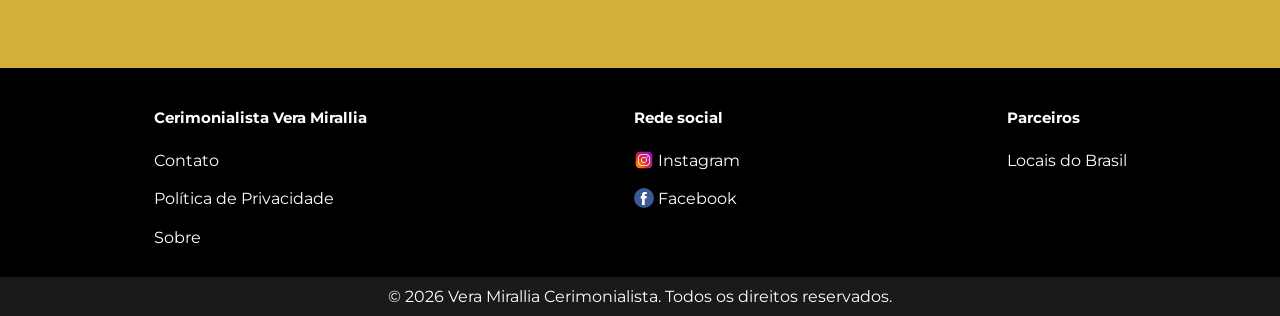
==== commit 1fba39eb: "Update index.html" ====
--- a/index.html
+++ b/index.html
@@ -1228,7 +1228,7 @@
                 </ul>
             </div>
         </div>
-        <p>© 2025 Meu Site. Todos os direitos reservados.</p>
+        <p>© 2026 Vera Mirallia Cerimonialista. Todos os direitos reservados.</p>
     </footer>
     <script src="/src/js/script.js"></script>
 <style>
@@ -1301,4 +1301,4 @@
 
 
 
-</body></html>+</body></html>
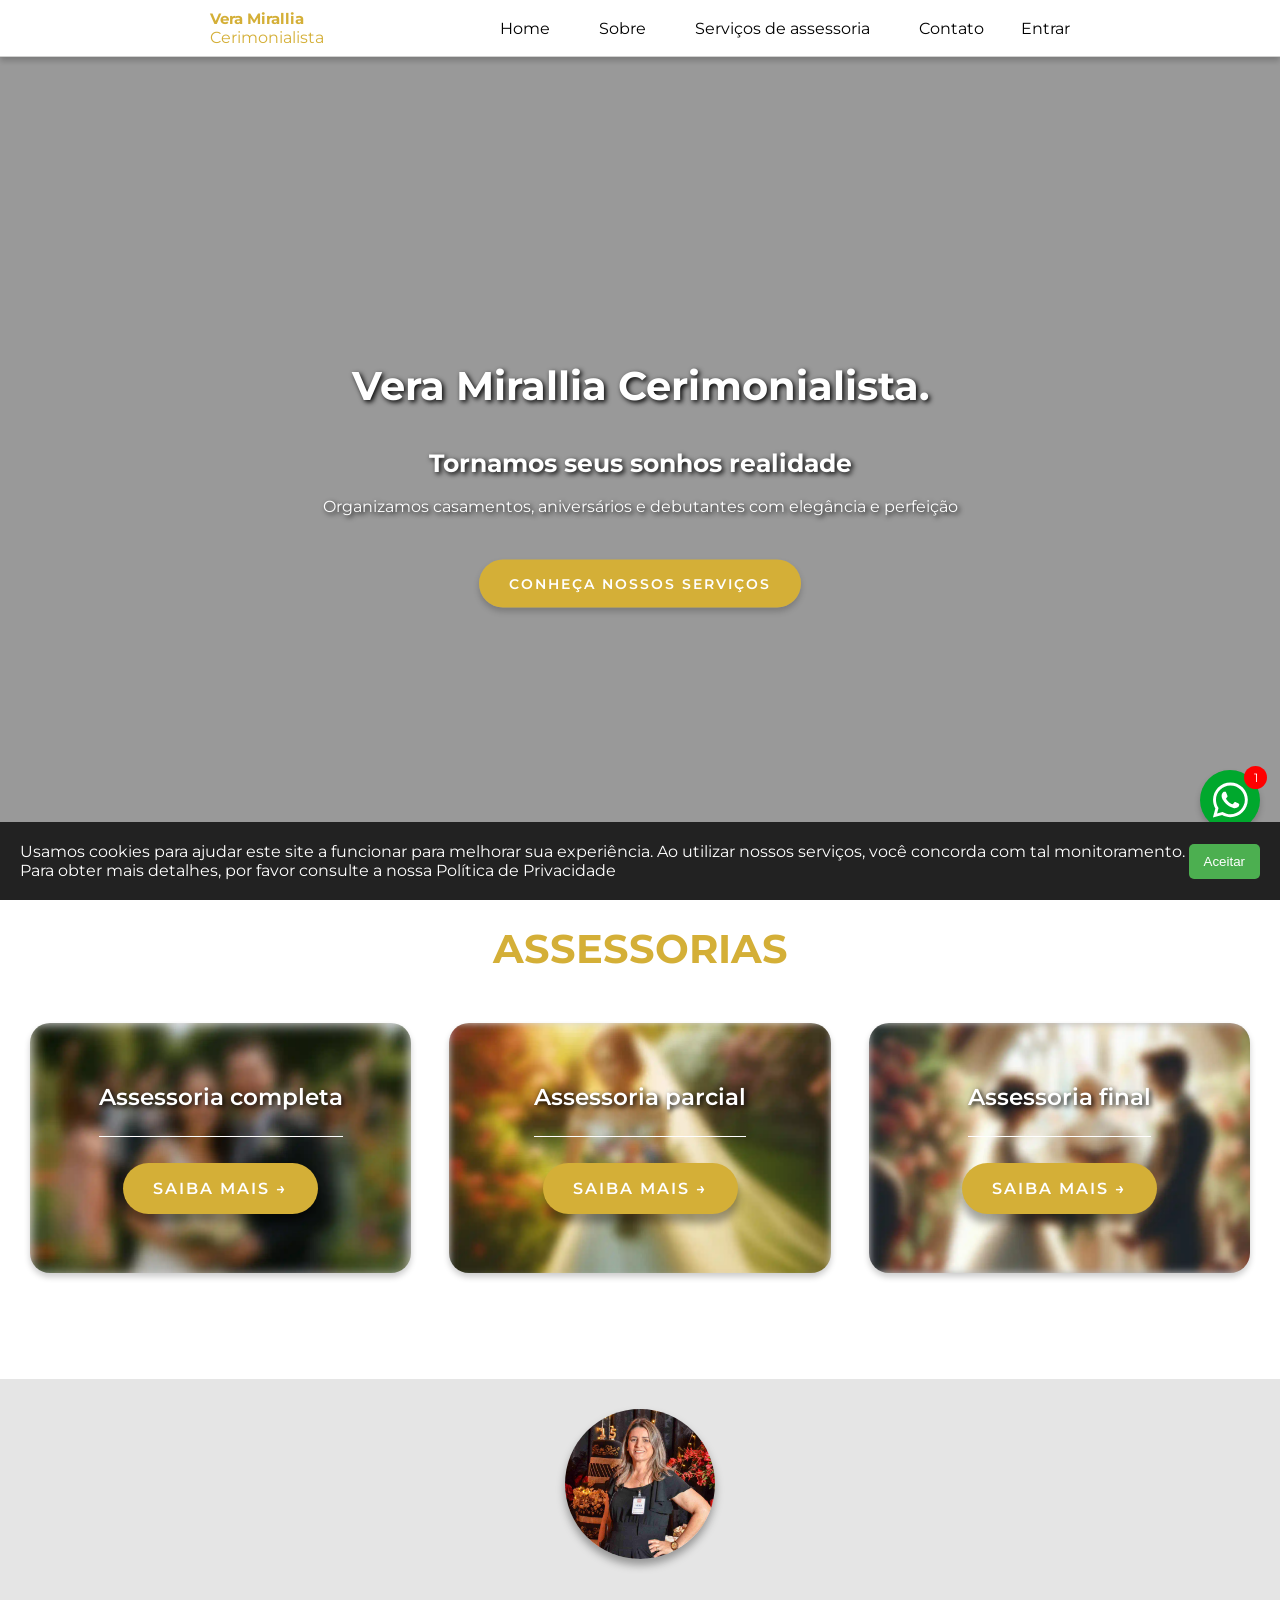
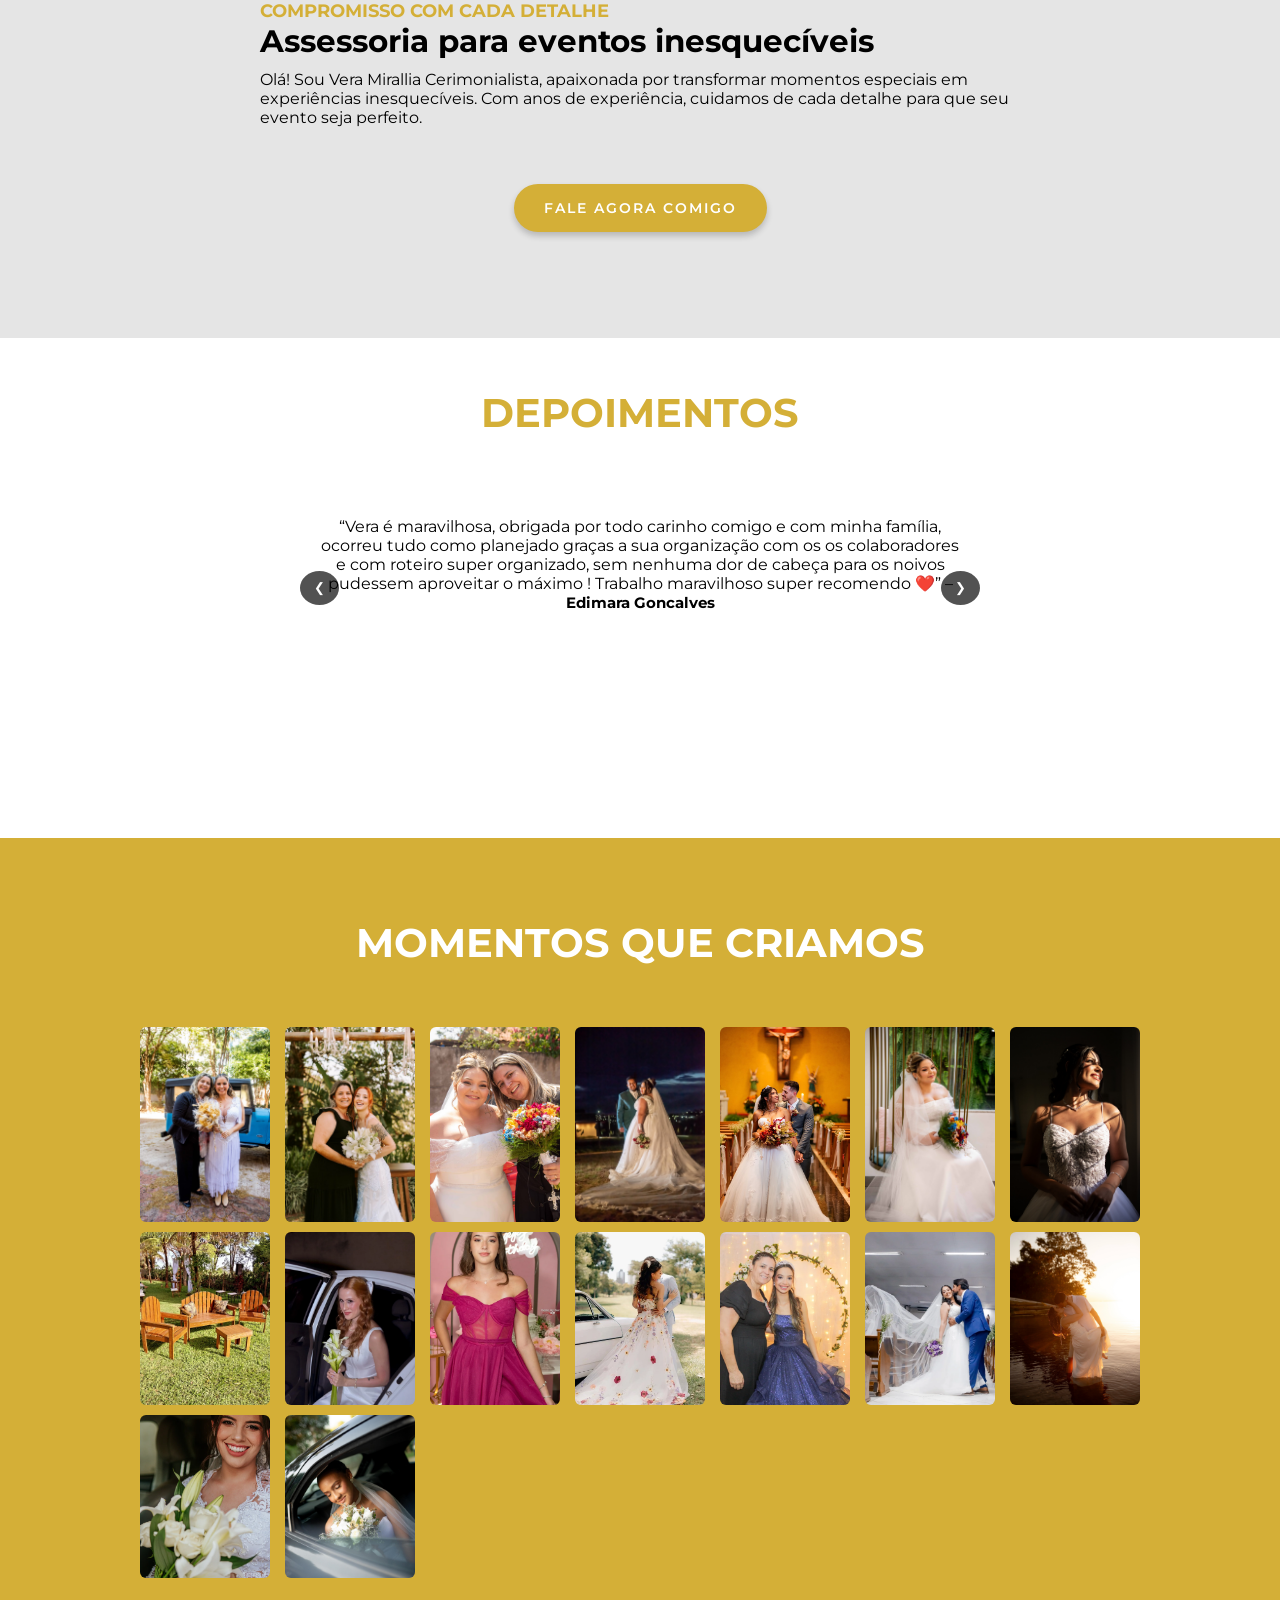
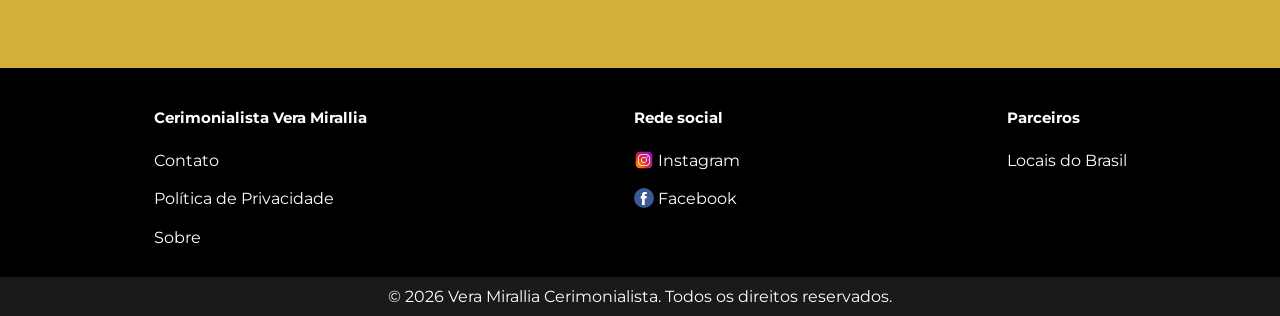
==== commit c4c4dfcf: "Upload via Cloudflare Worker" ====
--- a/index.html
+++ b/index.html
@@ -953,7 +953,7 @@
             <div class="overlay"></div>
 
             <div class="video-content">
-                <h1 class="">Vera Mirallia Cerimonialista</h1>
+                <h1 class="">Vera Mirallia Cerimonialista.</h1>
                 <br>
                 <br>
                 <h2 class="">Tornamos seus sonhos realidade</h2>
@@ -1001,7 +1001,7 @@
 
         <section class="slider">
             <h2>DEPOIMENTOS</h2>
-            <div class="slides" id="slides" style="transform: translateX(-600%);">
+            <div class="slides" id="slides" style="transform: translateX(-300%);">
 
                 <div class="review">
                     <p>“Tive a felicidade de ter a Vera cuidando do meu casamento, e só tenho a agradecer! Desde o
@@ -1301,4 +1301,5 @@
 
 
 
-</body></html>
+
+</body></html>
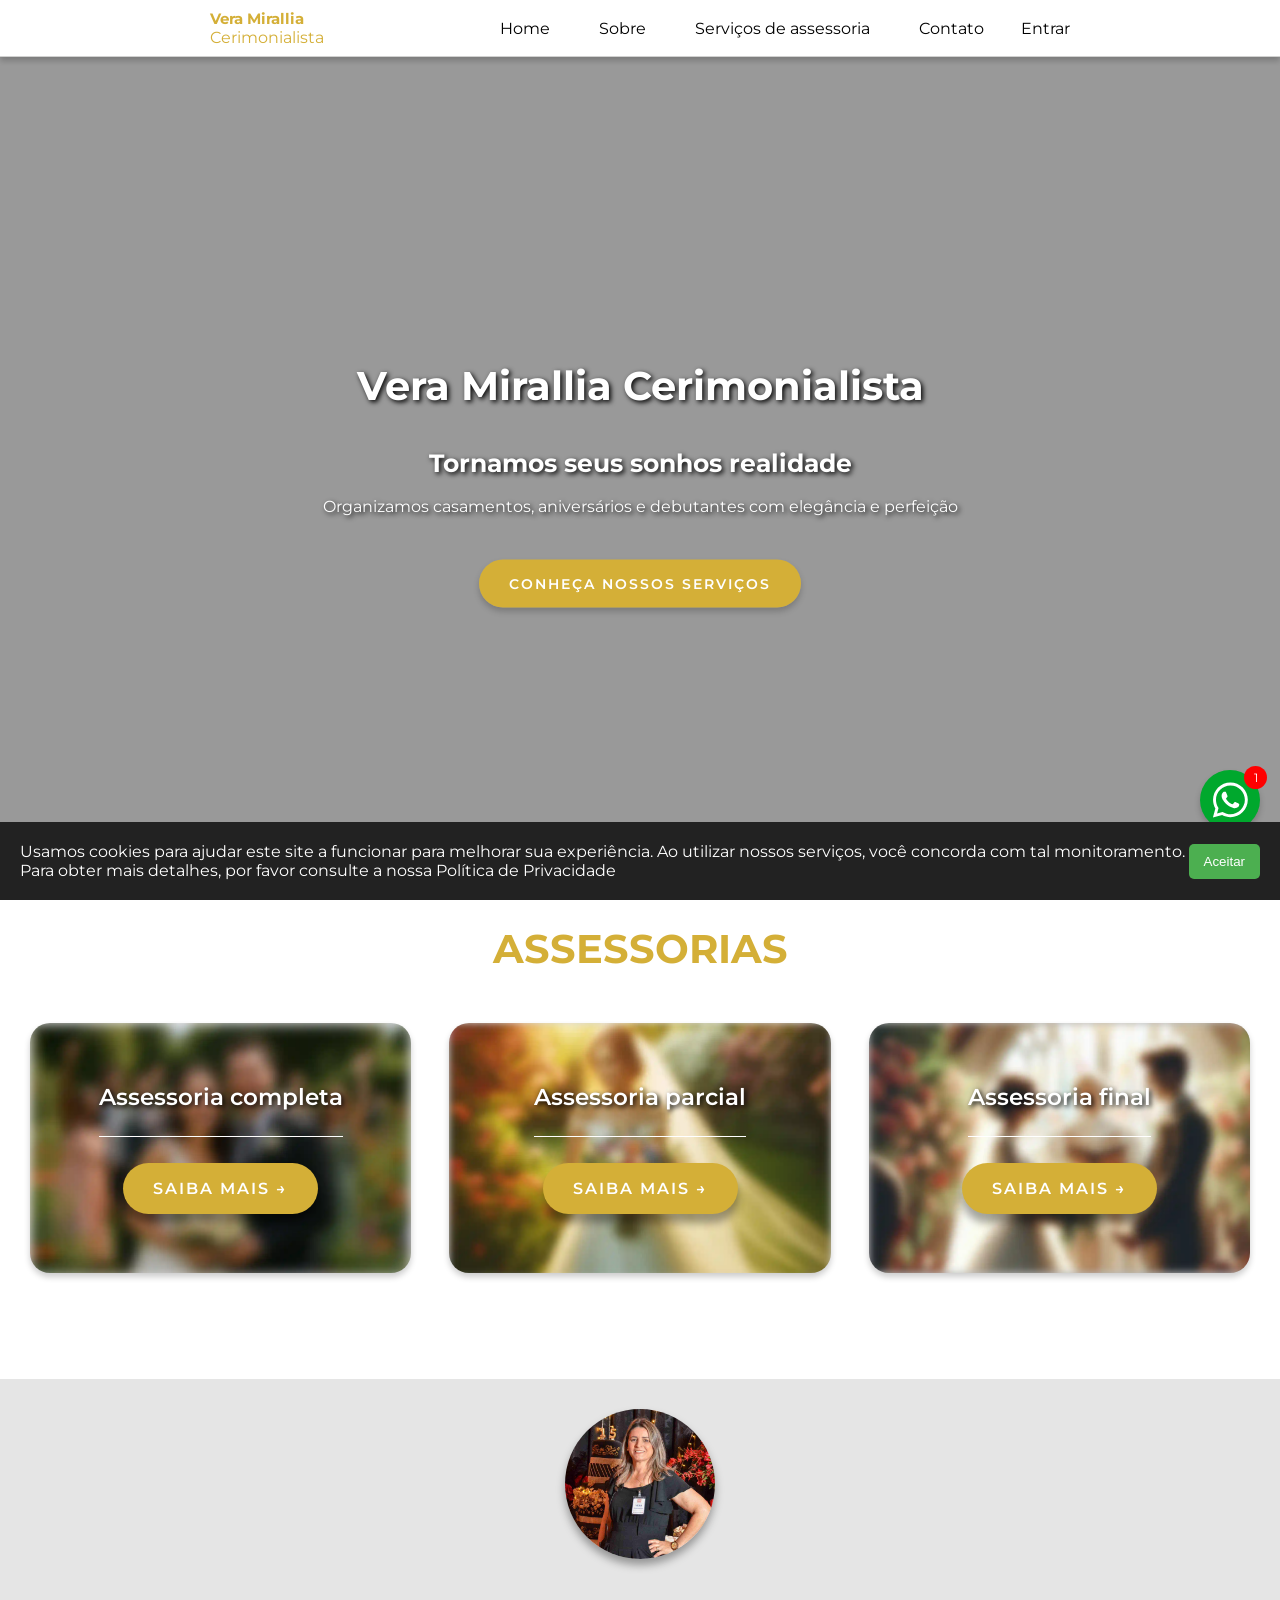
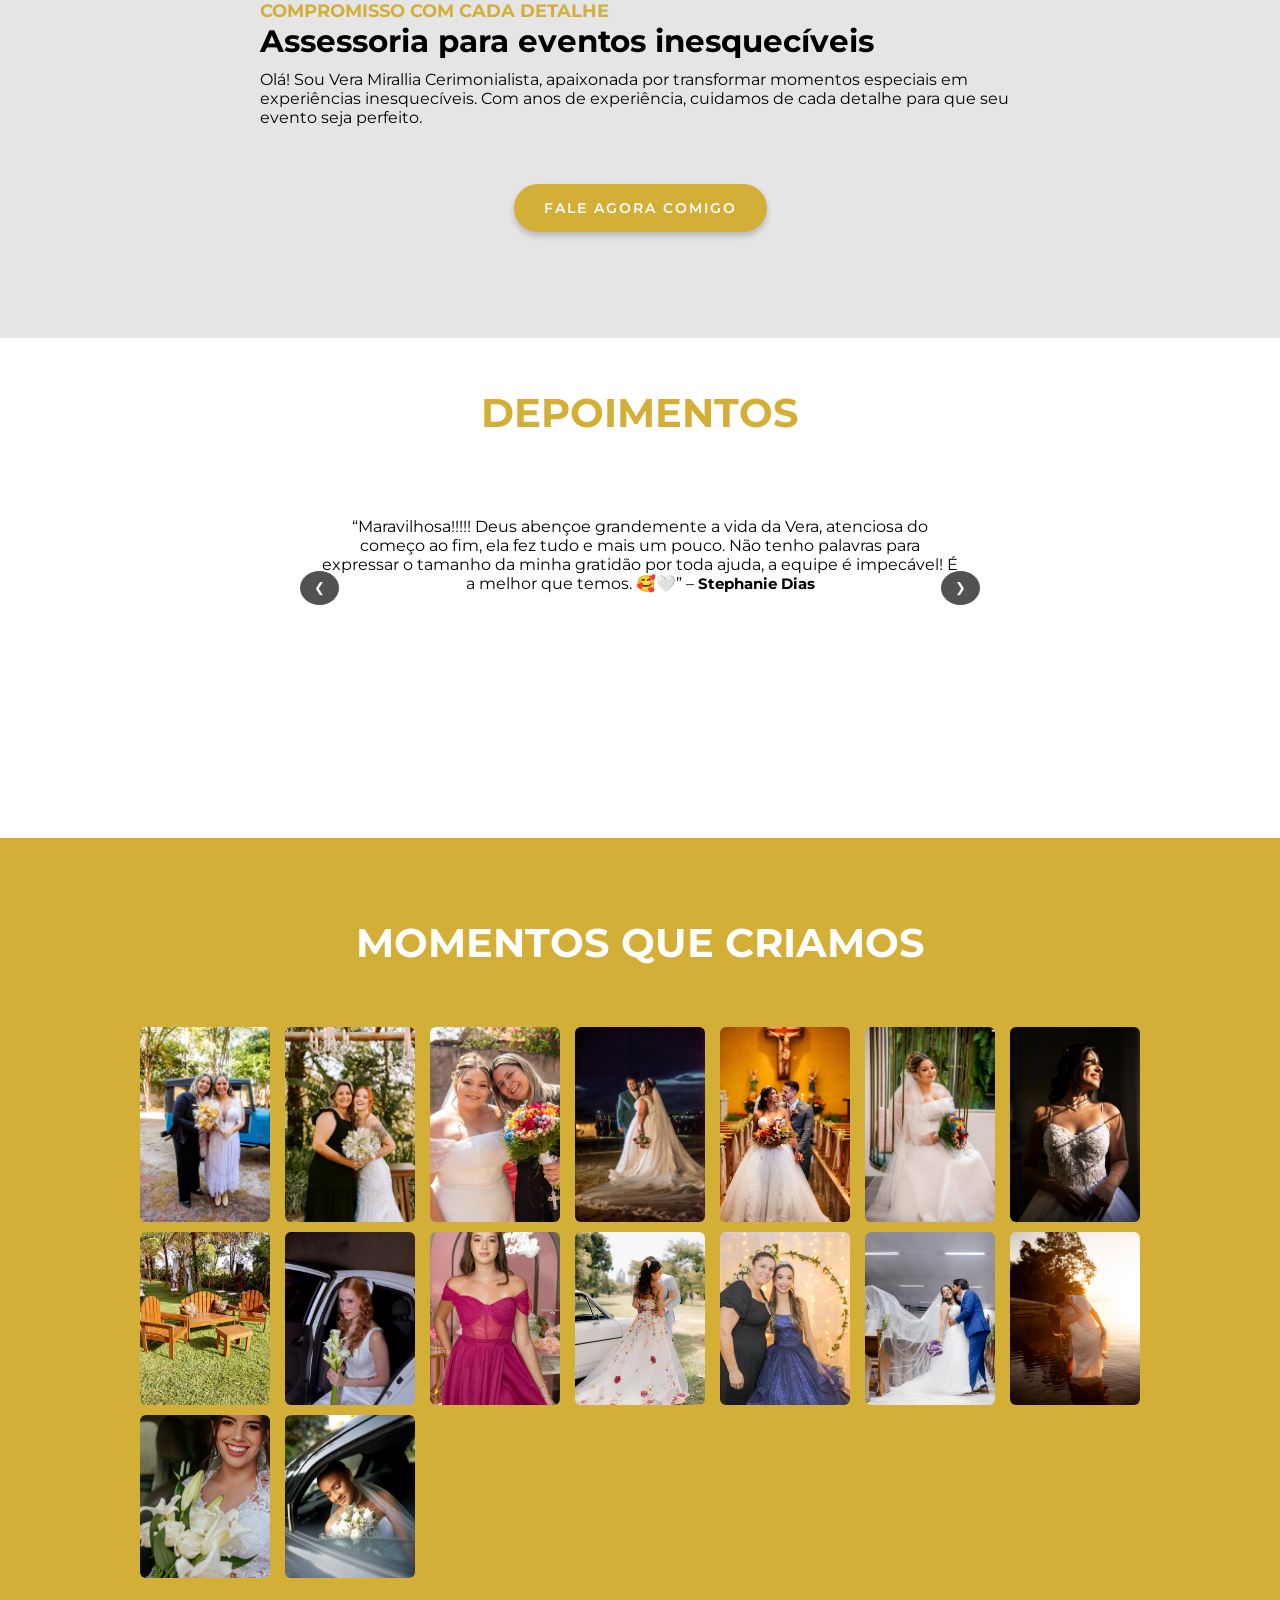
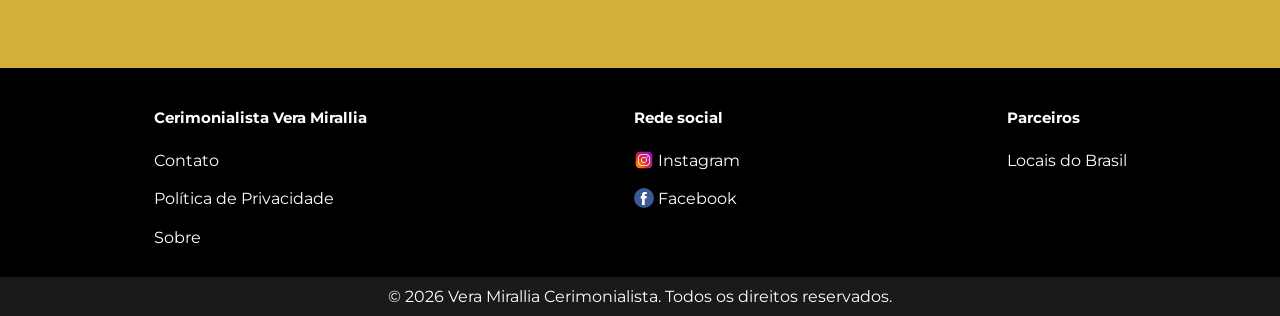
==== commit e438d704: "Upload via Cloudflare Worker" ====
--- a/index.html
+++ b/index.html
@@ -953,7 +953,7 @@
             <div class="overlay"></div>
 
             <div class="video-content">
-                <h1 class="">Vera Mirallia Cerimonialista.</h1>
+                <h1 class="">Vera Mirallia Cerimonialista</h1>
                 <br>
                 <br>
                 <h2 class="">Tornamos seus sonhos realidade</h2>
@@ -1001,7 +1001,7 @@
 
         <section class="slider">
             <h2>DEPOIMENTOS</h2>
-            <div class="slides" id="slides" style="transform: translateX(-300%);">
+            <div class="slides" id="slides" style="transform: translateX(-200%);">
 
                 <div class="review">
                     <p>“Tive a felicidade de ter a Vera cuidando do meu casamento, e só tenho a agradecer! Desde o
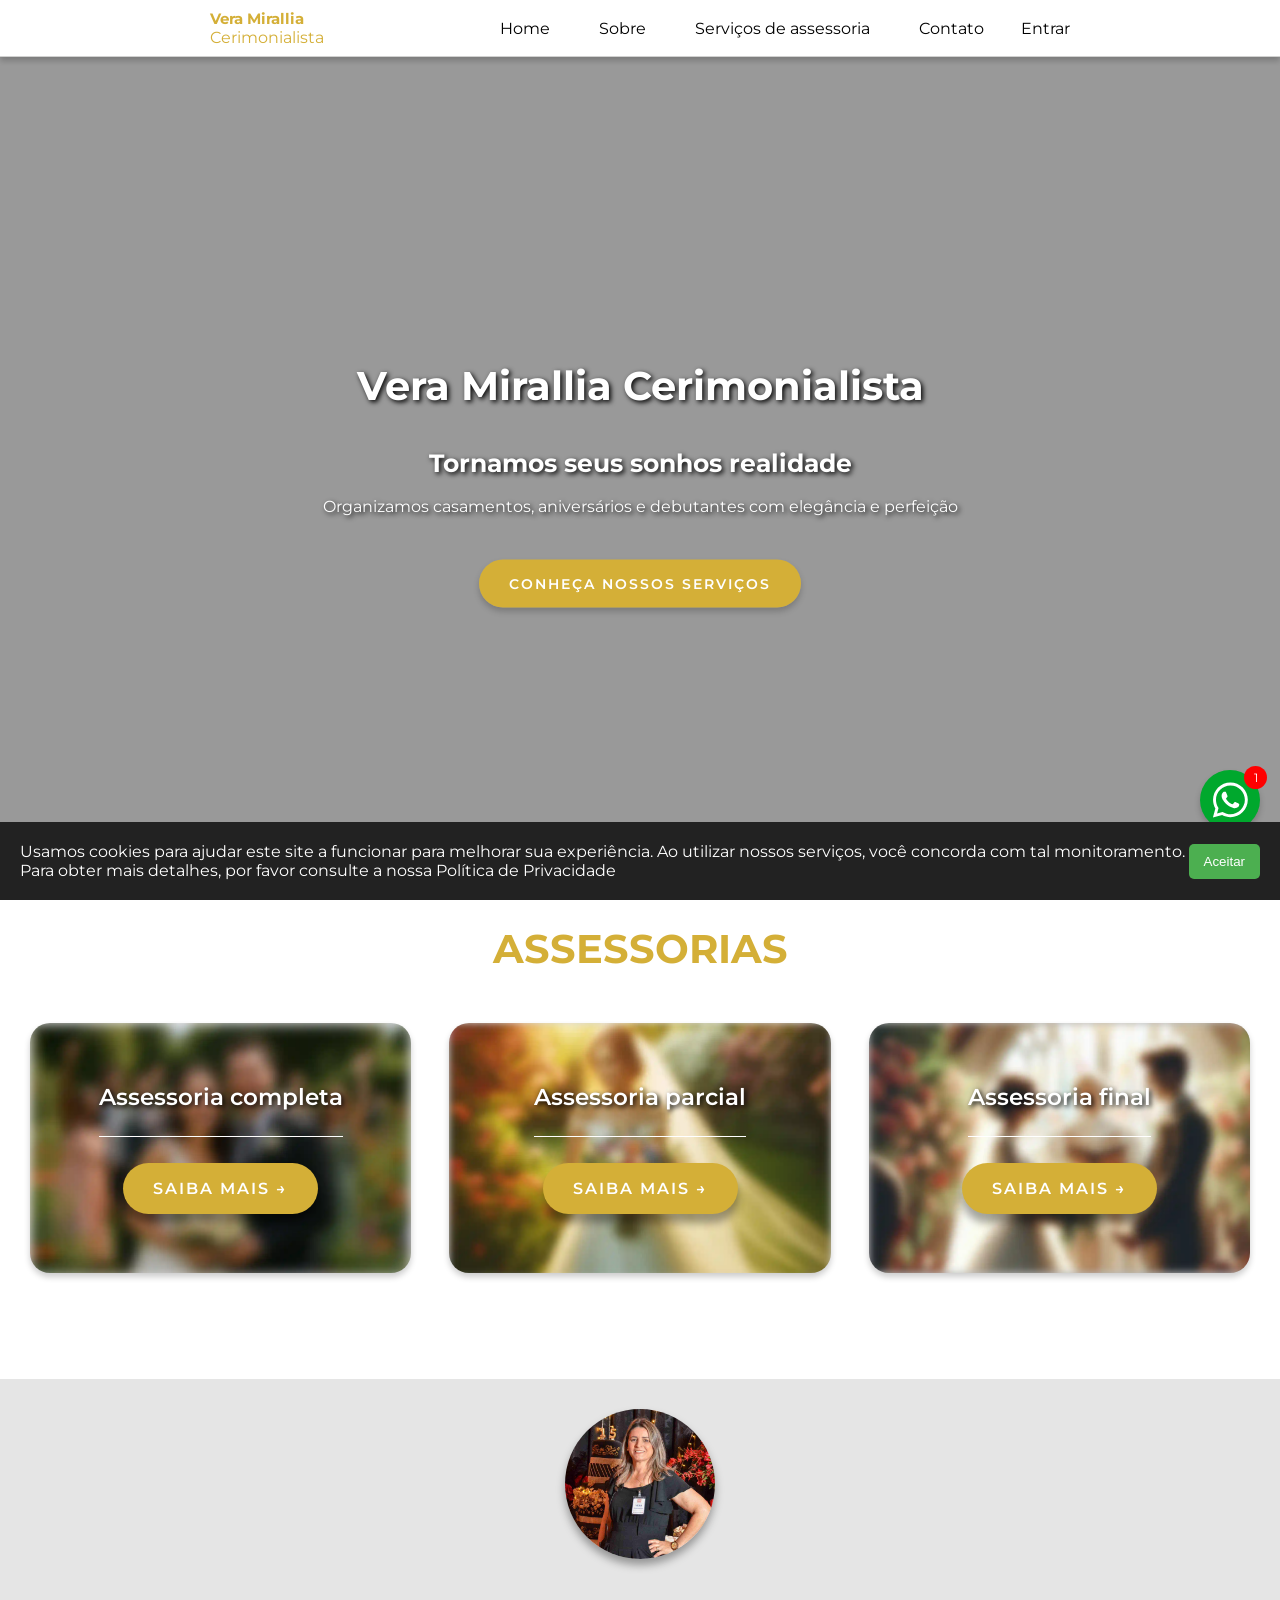
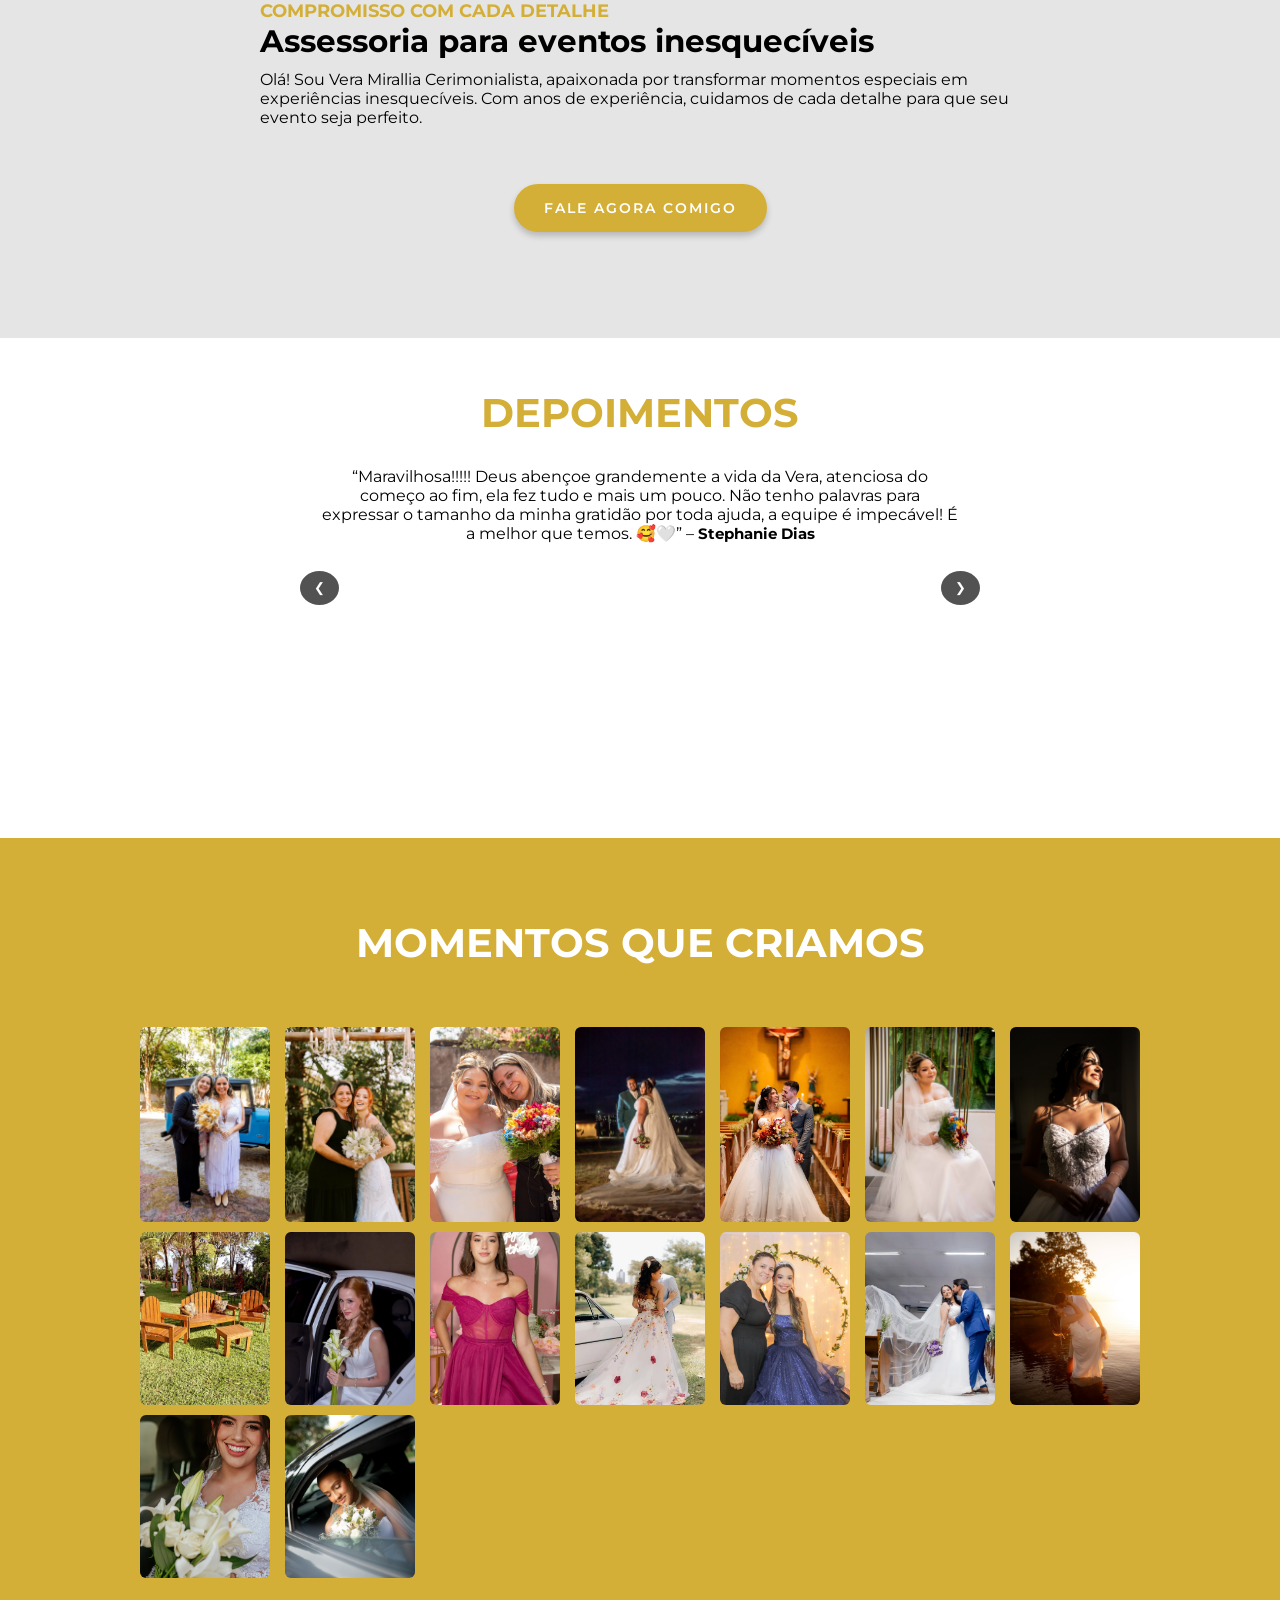
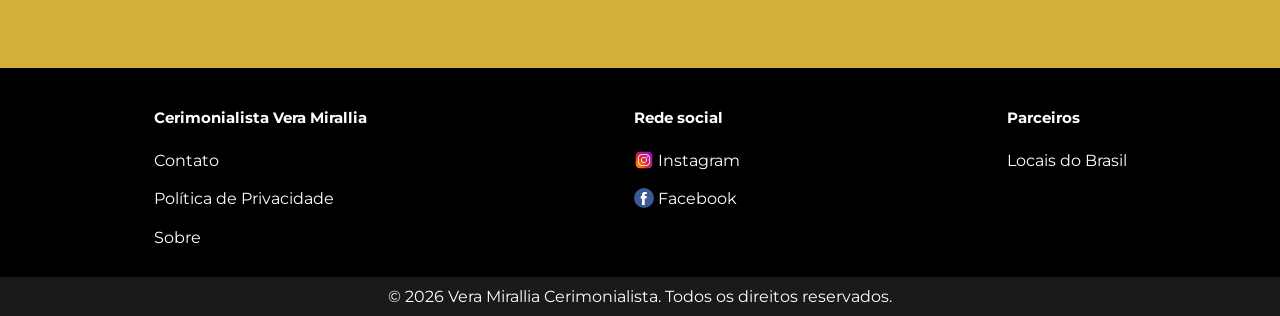
==== commit a9449216: "Update index.html" ====
--- a/index.html
+++ b/index.html
@@ -301,7 +301,7 @@
 
         .slider h2 {
             font-size: 2.6em;
-            margin: 50px;
+            margin-top: 50px;
             color: #d4af37;
             text-align: center;
         }
@@ -1302,4 +1302,4 @@
 
 
 
-</body></html>+</body></html>
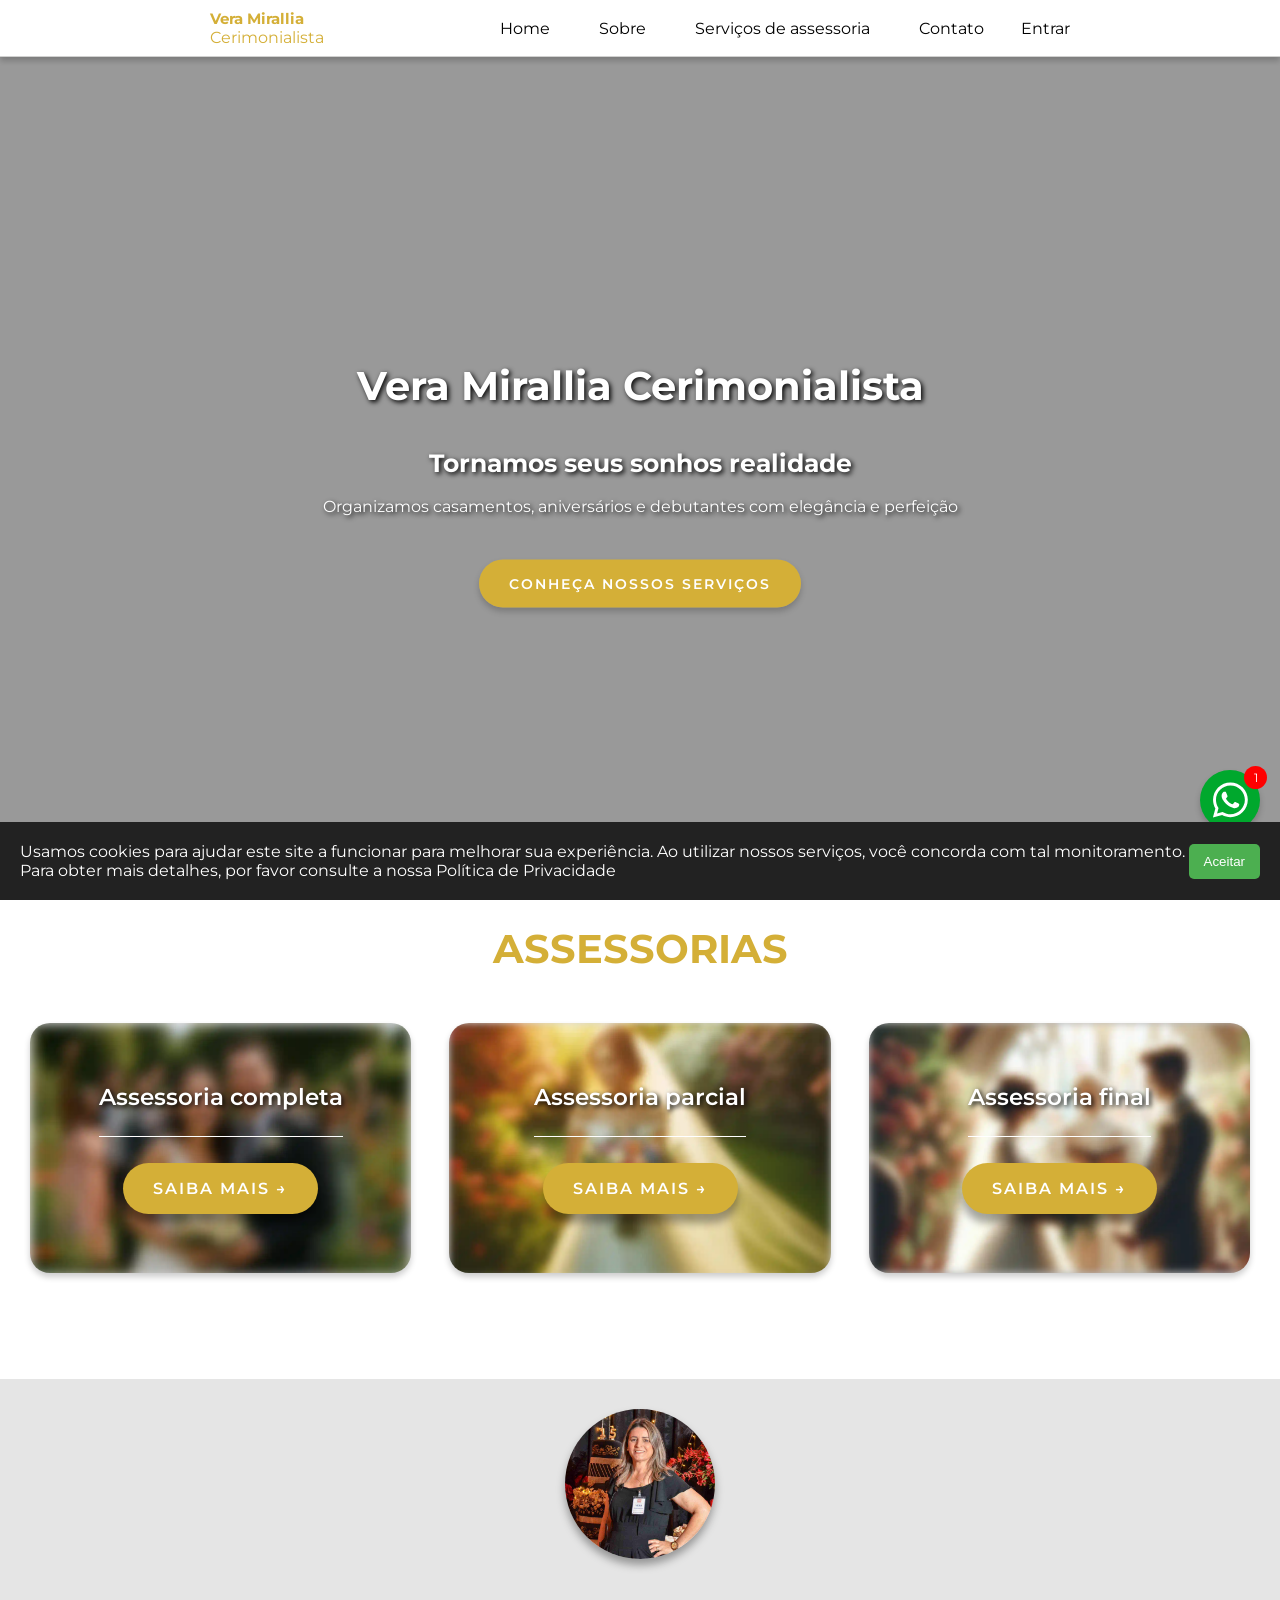
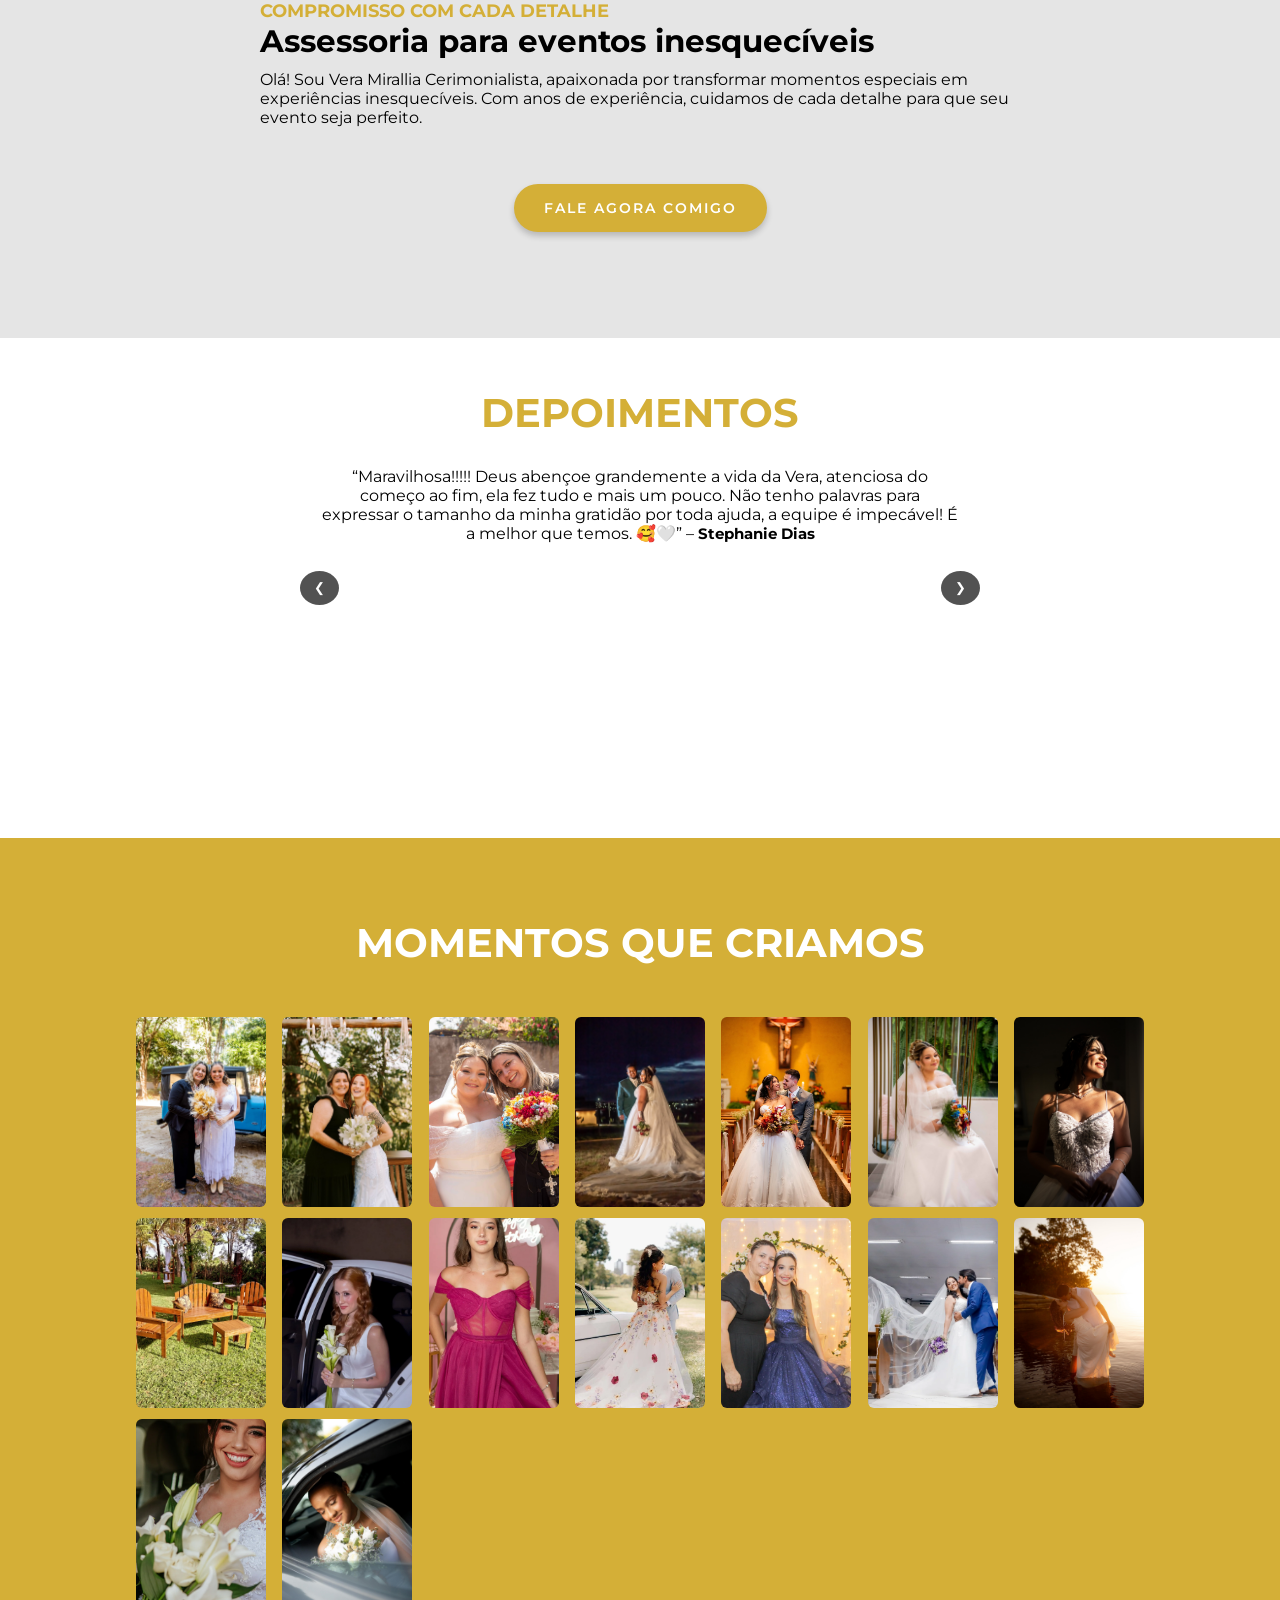
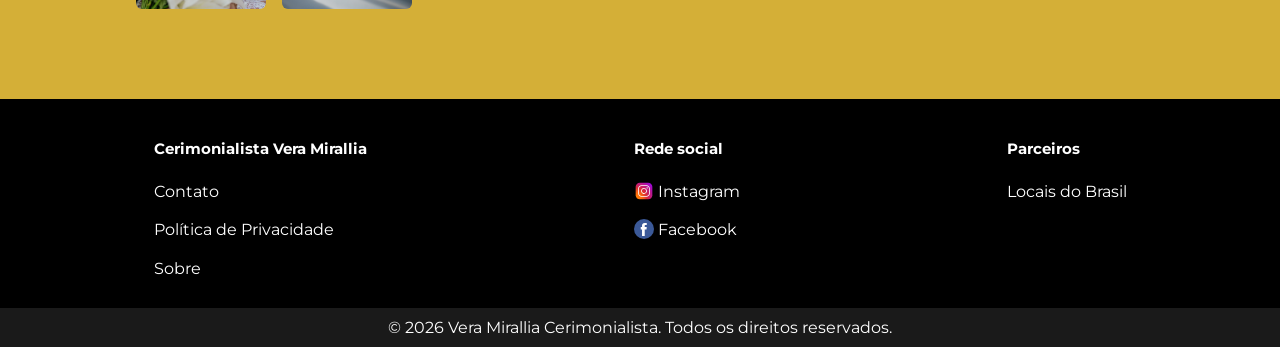
==== commit cb53cc35: "Update index.html" ====
--- a/index.html
+++ b/index.html
@@ -354,19 +354,19 @@
         .portfolio-grid {
             display: grid;
             grid-template-columns: repeat(auto-fit, minmax(130px, 1fr));
-            gap: 10px;
-            padding: 10px;
+            gap: 1px;
             max-width: 1300px;
             margin: auto;
         }
 
         .portfolio-grid img {
-            width: 130px;
-            height: 100%;
-            object-fit: cover;
-            border-radius: 6px;
-            cursor: pointer;
-            transition: transform 0.2s, box-shadow 0.2s;
+           width: 130px;
+    height: 190px;
+    object-fit: cover;
+    border-radius: 6px;
+    cursor: pointer;
+    margin-bottom: 10px;
+    transition: transform 0.2s, box-shadow 0.2s;
         }
 
 
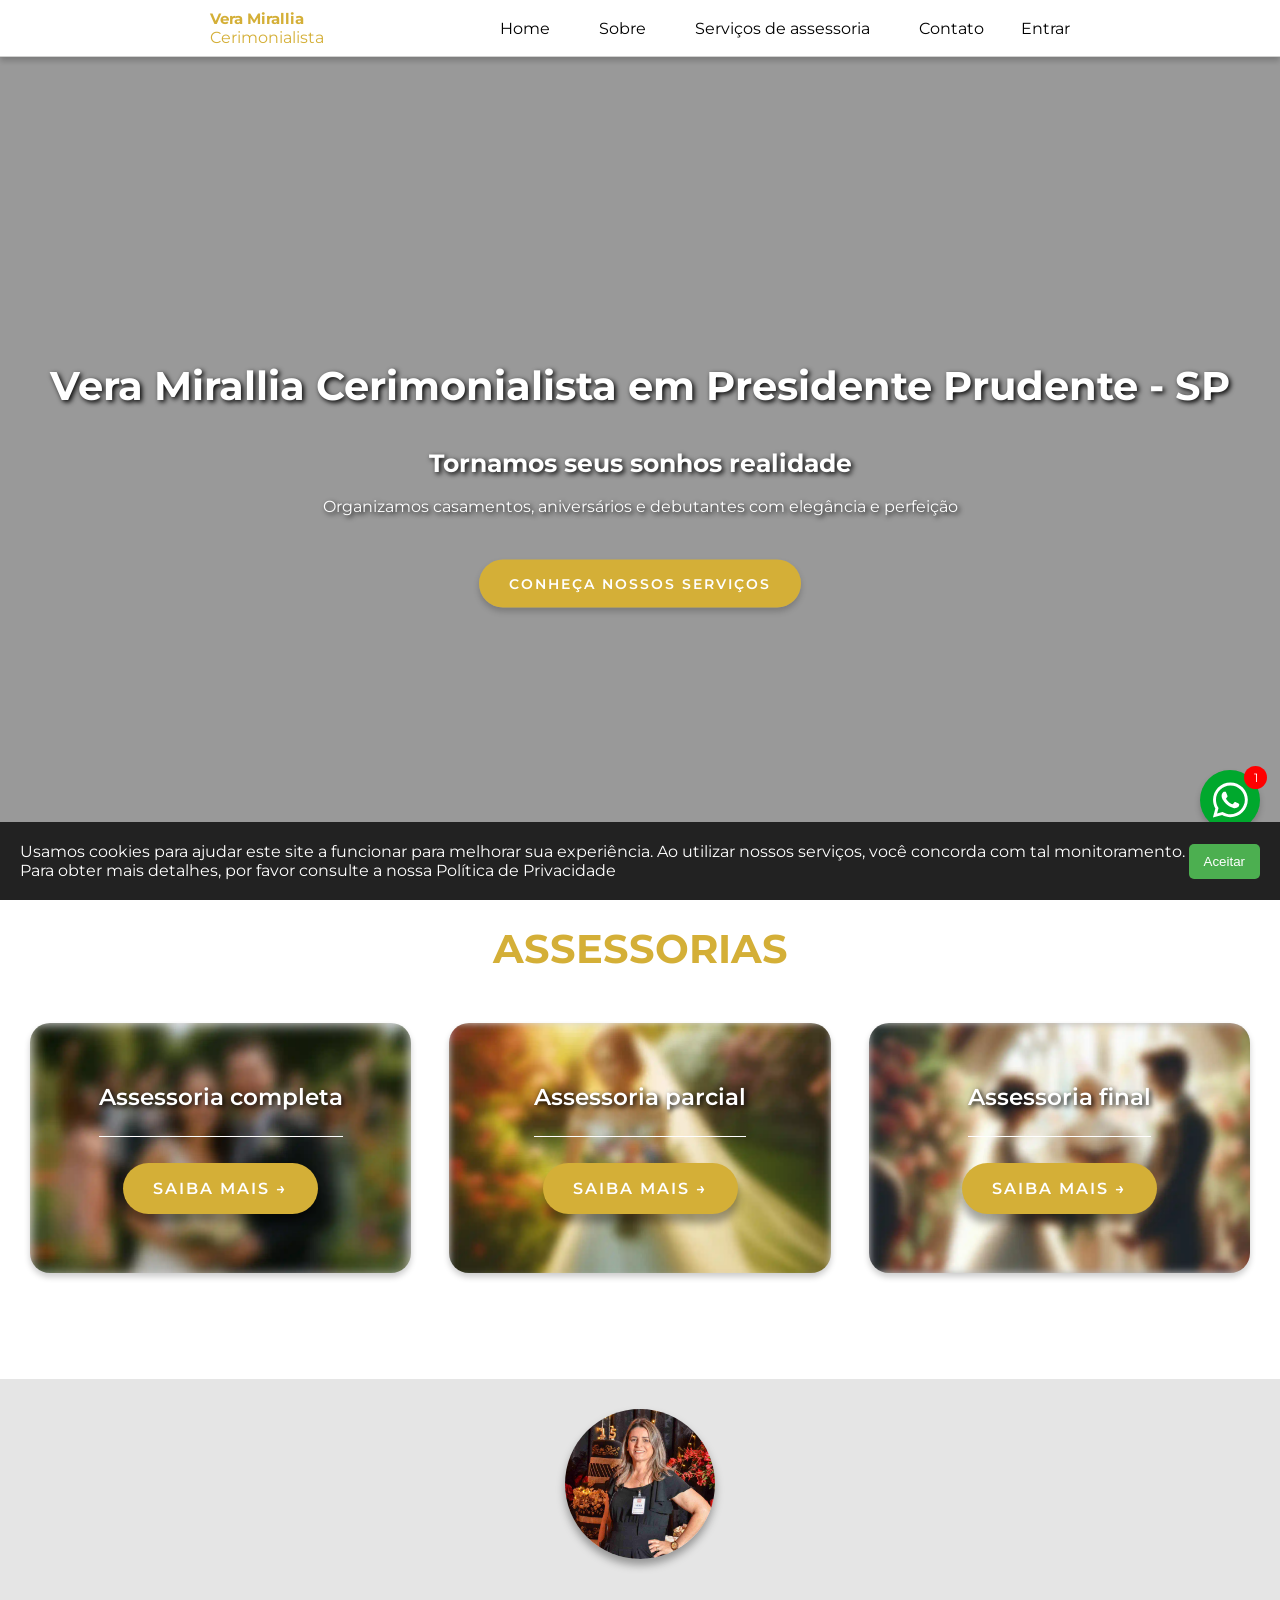
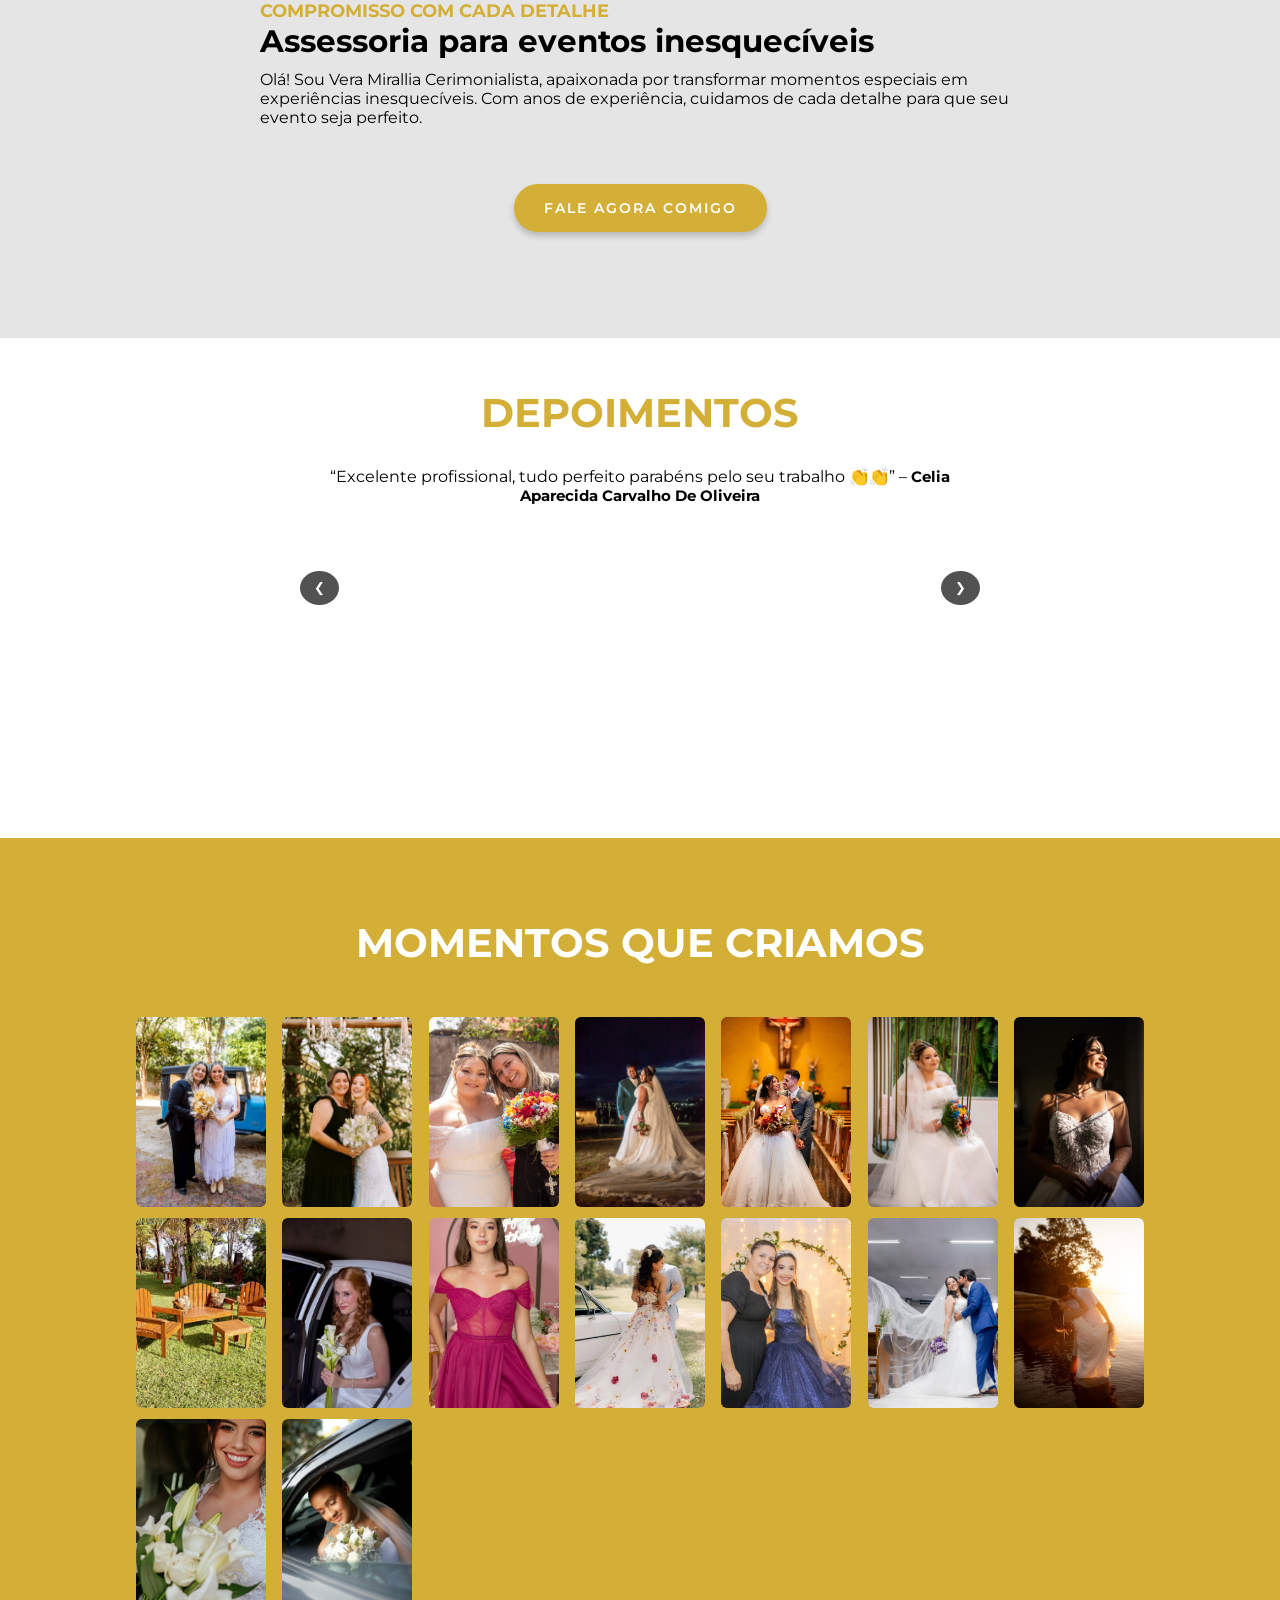
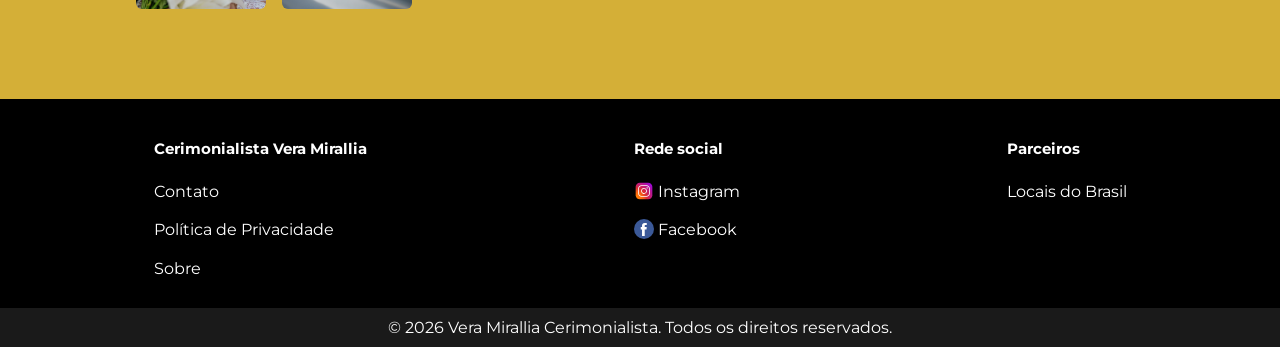
==== commit 0a9267ae: "Upload via Cloudflare Worker" ====
--- a/index.html
+++ b/index.html
@@ -953,7 +953,7 @@
             <div class="overlay"></div>
 
             <div class="video-content">
-                <h1 class="">Vera Mirallia Cerimonialista</h1>
+                <h1 class="">Vera Mirallia Cerimonialista em Presidente Prudente - SP</h1>
                 <br>
                 <br>
                 <h2 class="">Tornamos seus sonhos realidade</h2>
@@ -1001,7 +1001,7 @@
 
         <section class="slider">
             <h2>DEPOIMENTOS</h2>
-            <div class="slides" id="slides" style="transform: translateX(-200%);">
+            <div class="slides" id="slides" style="transform: translateX(-600%);">
 
                 <div class="review">
                     <p>“Tive a felicidade de ter a Vera cuidando do meu casamento, e só tenho a agradecer! Desde o
@@ -1302,4 +1302,5 @@
 
 
 
-</body></html>
+
+</body></html>
